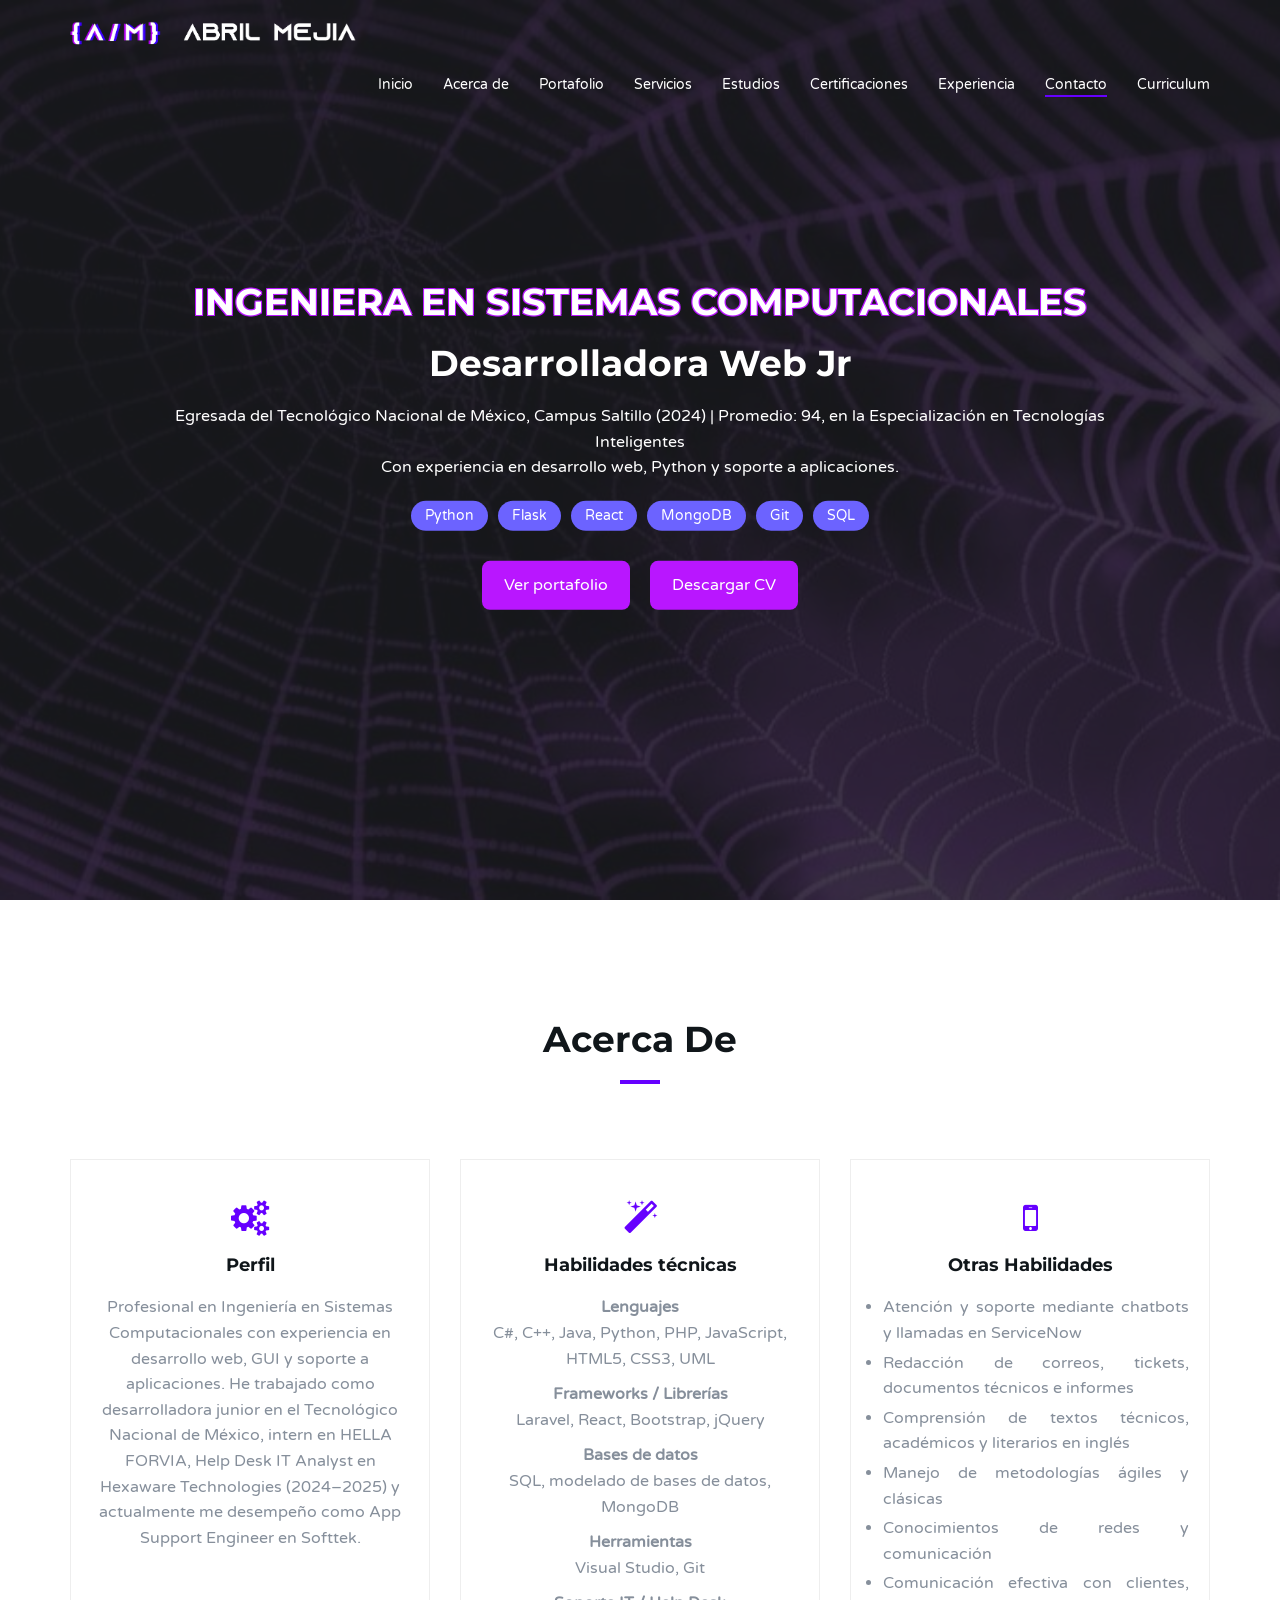
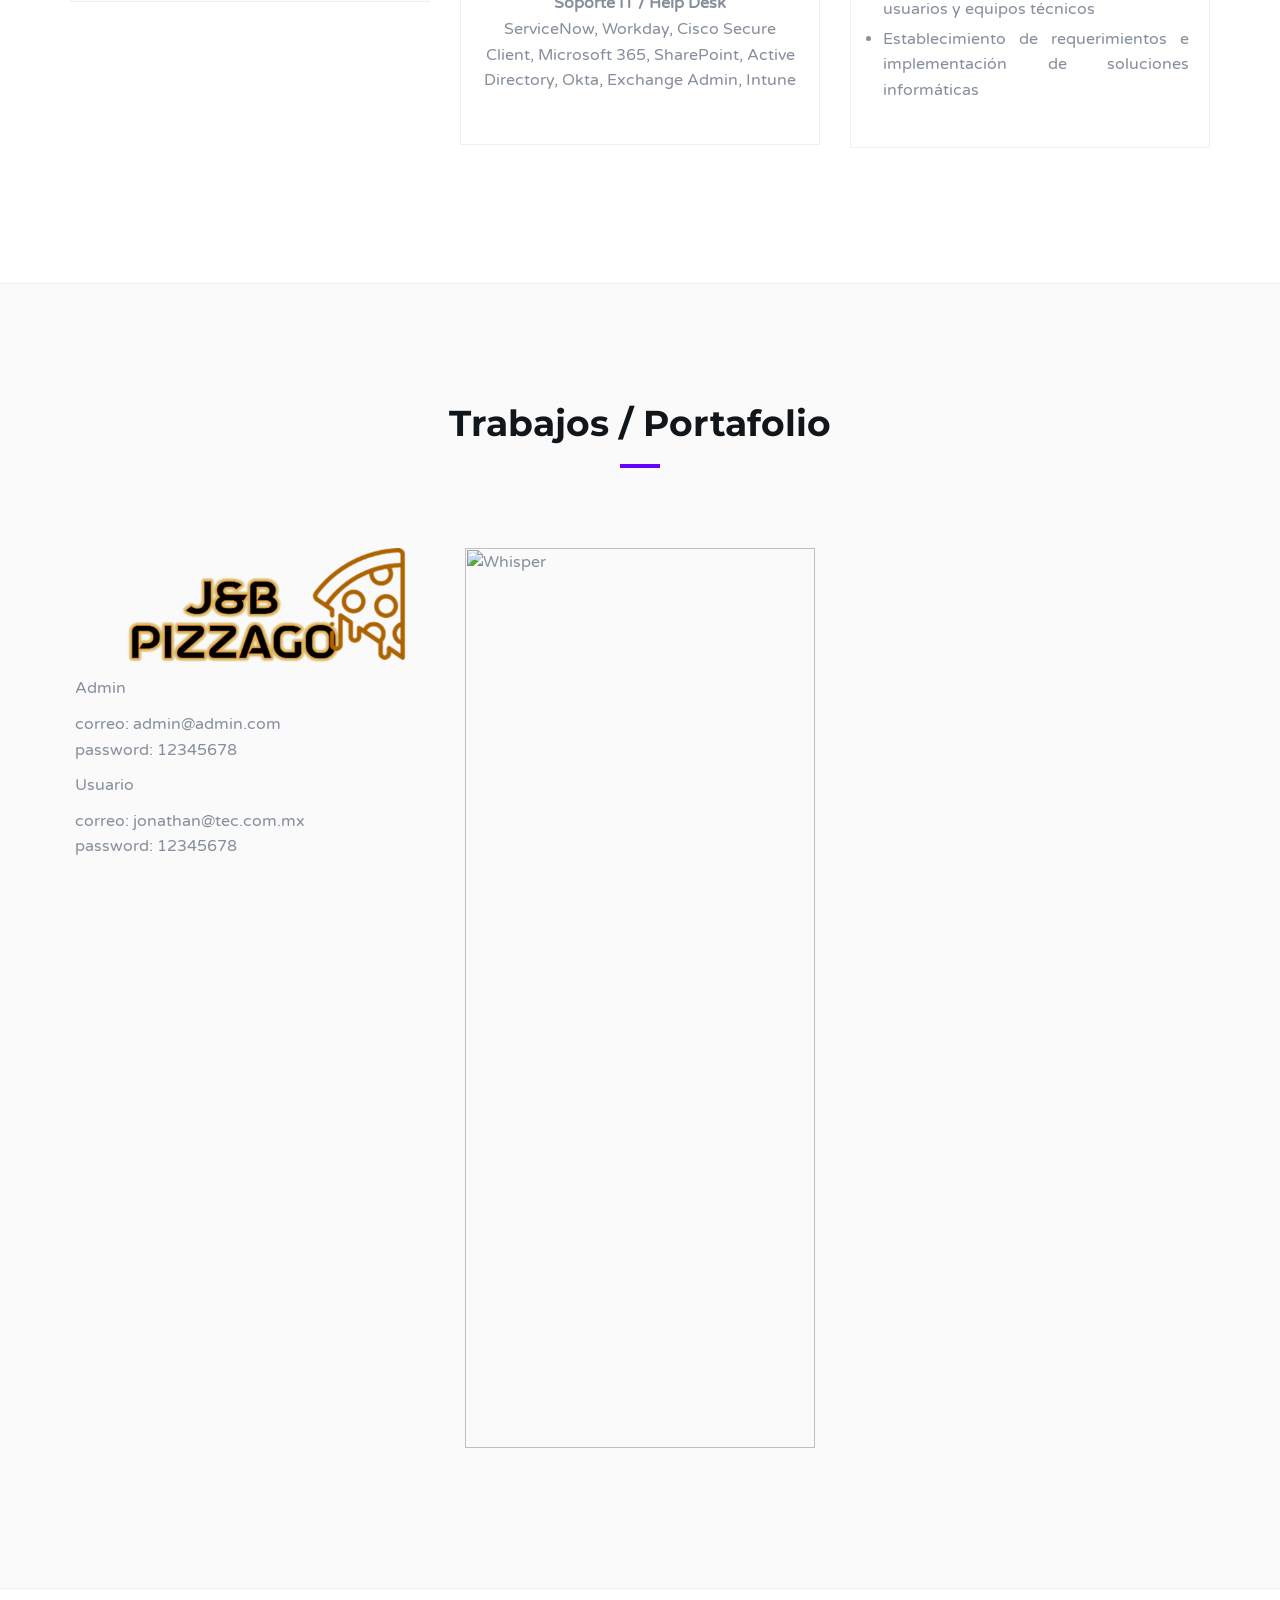
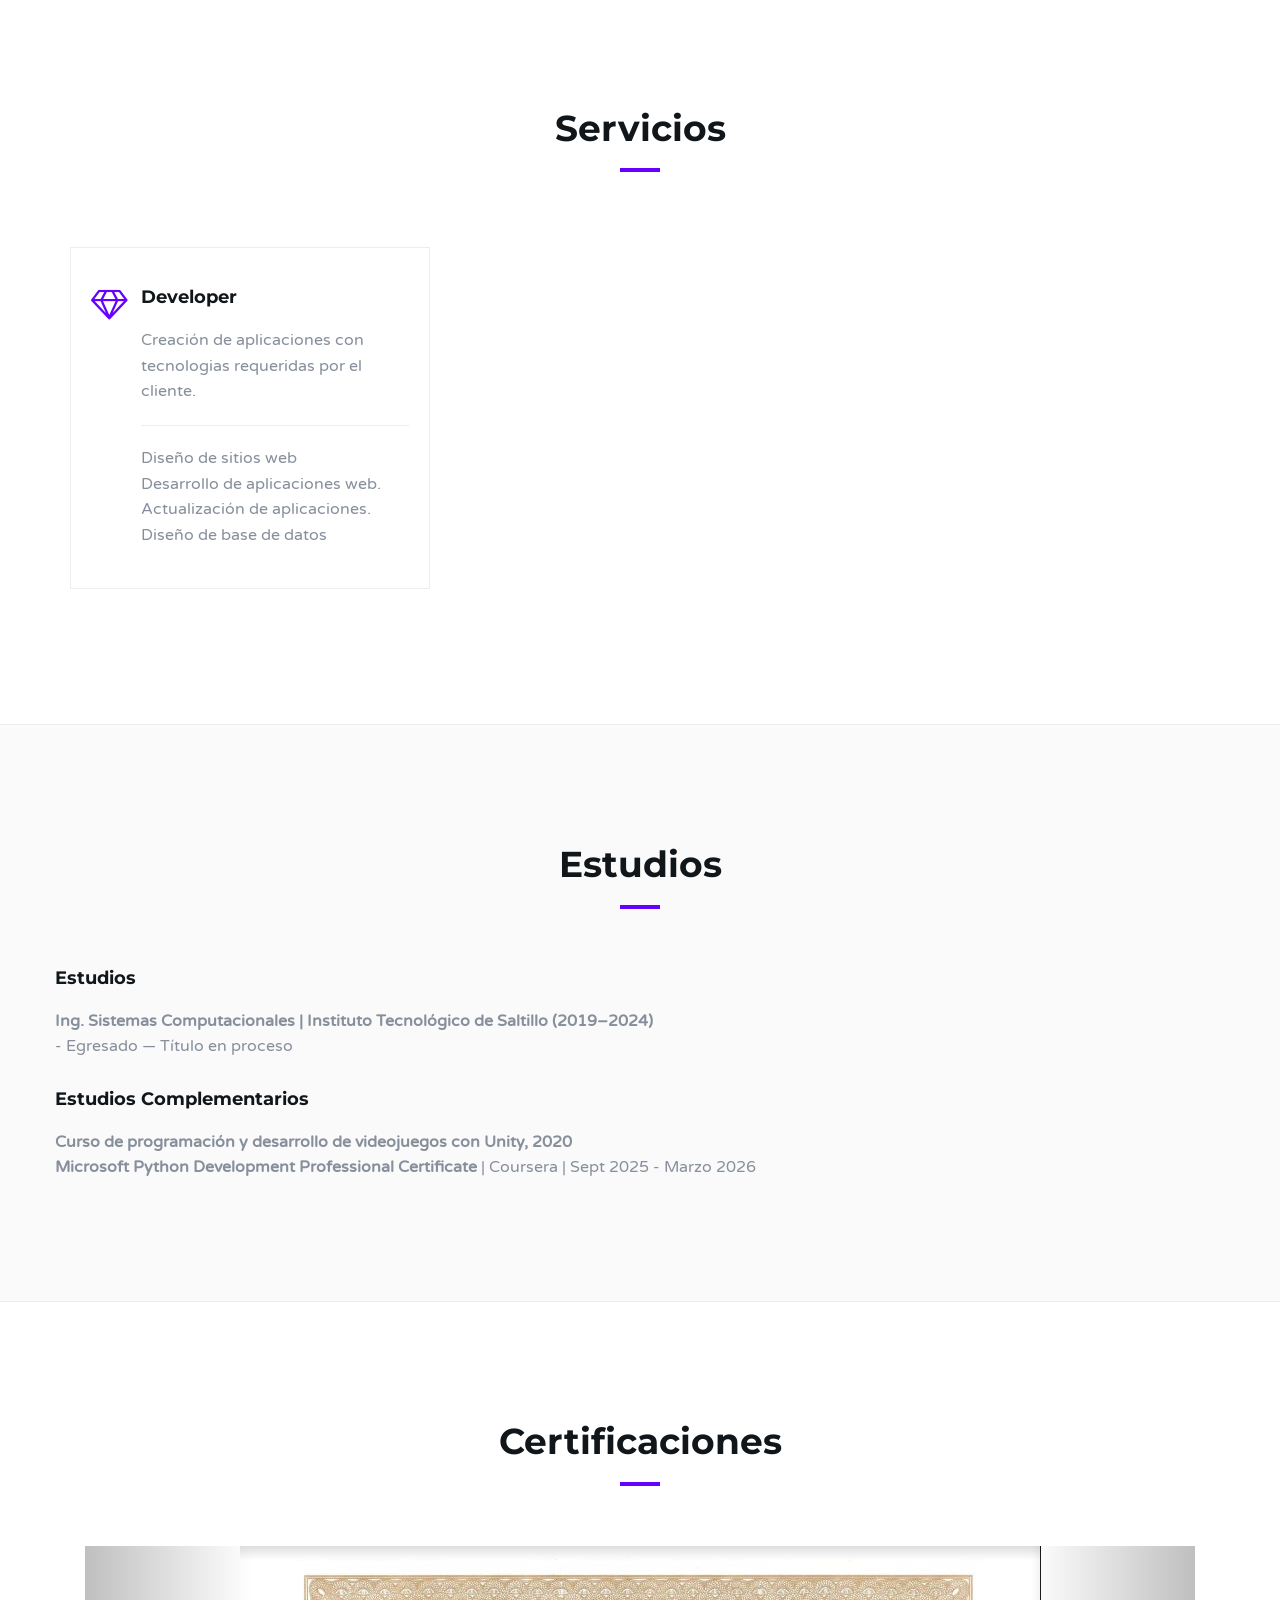
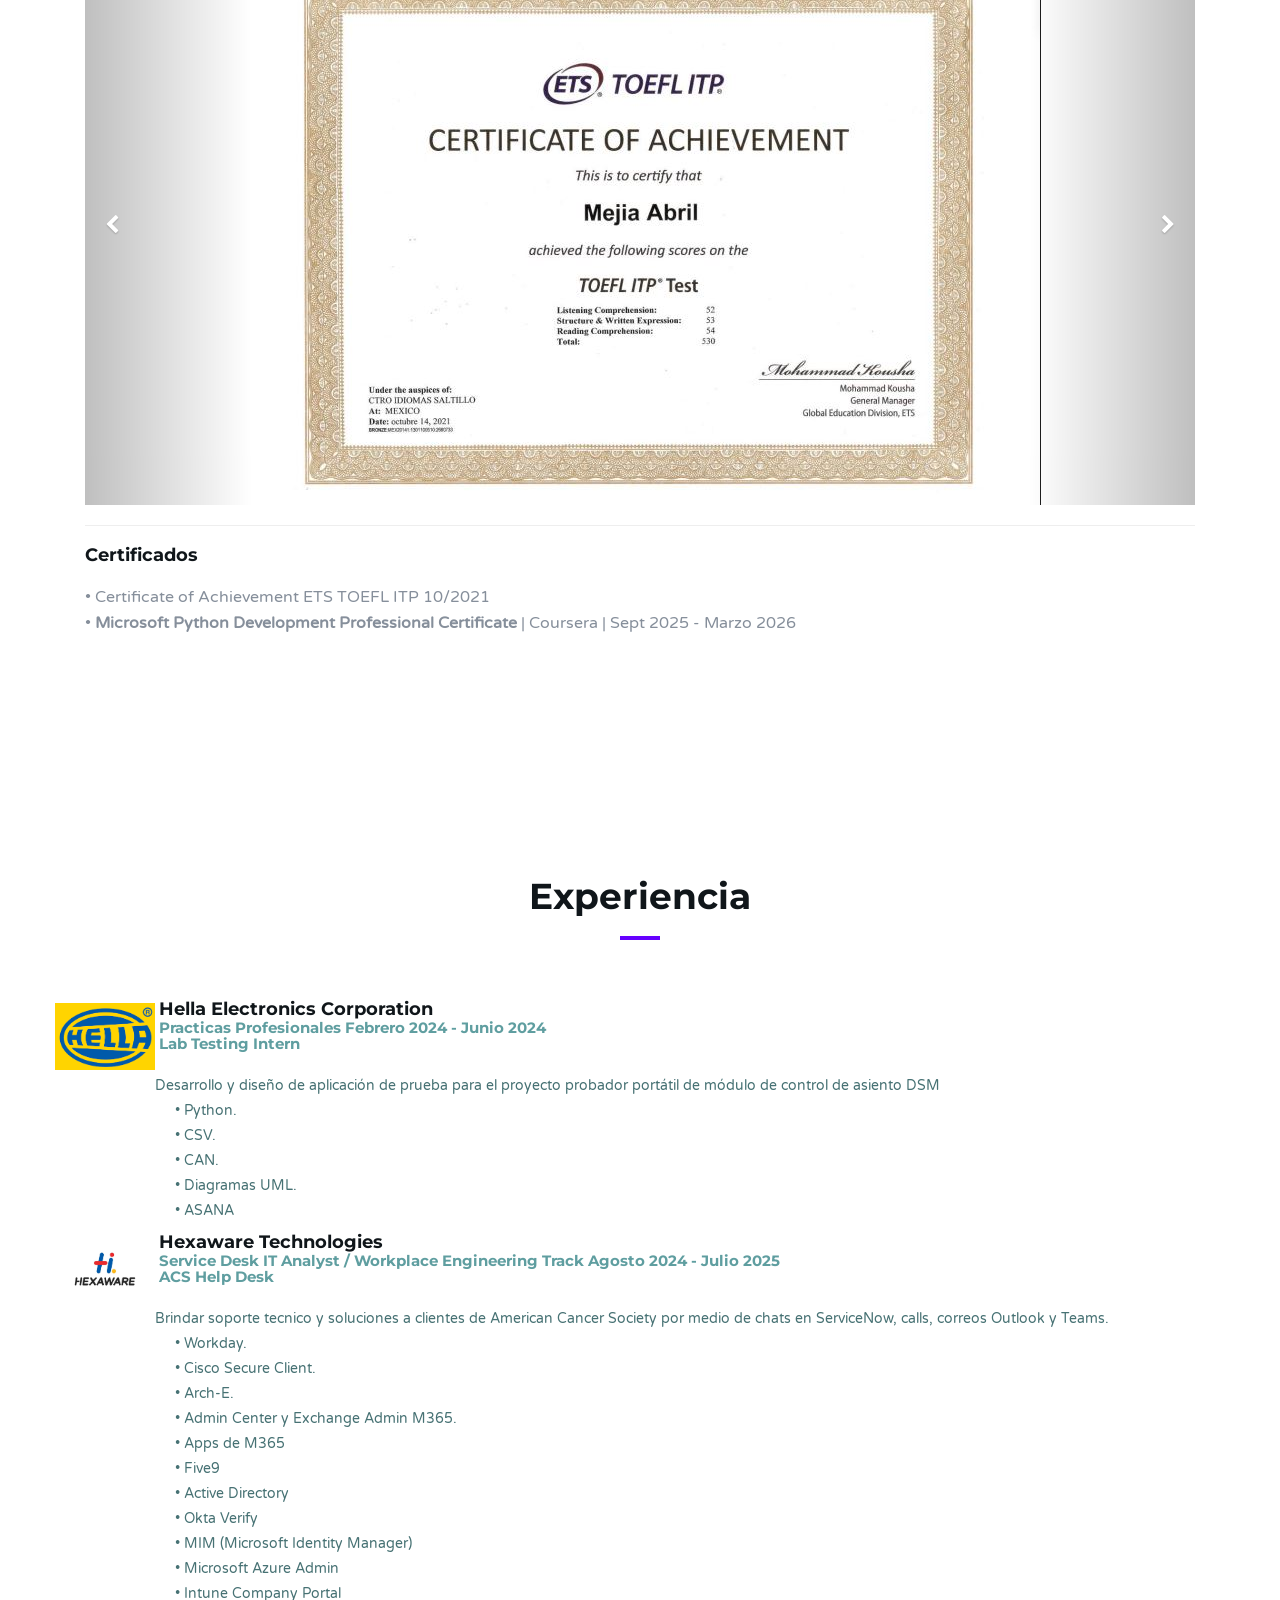
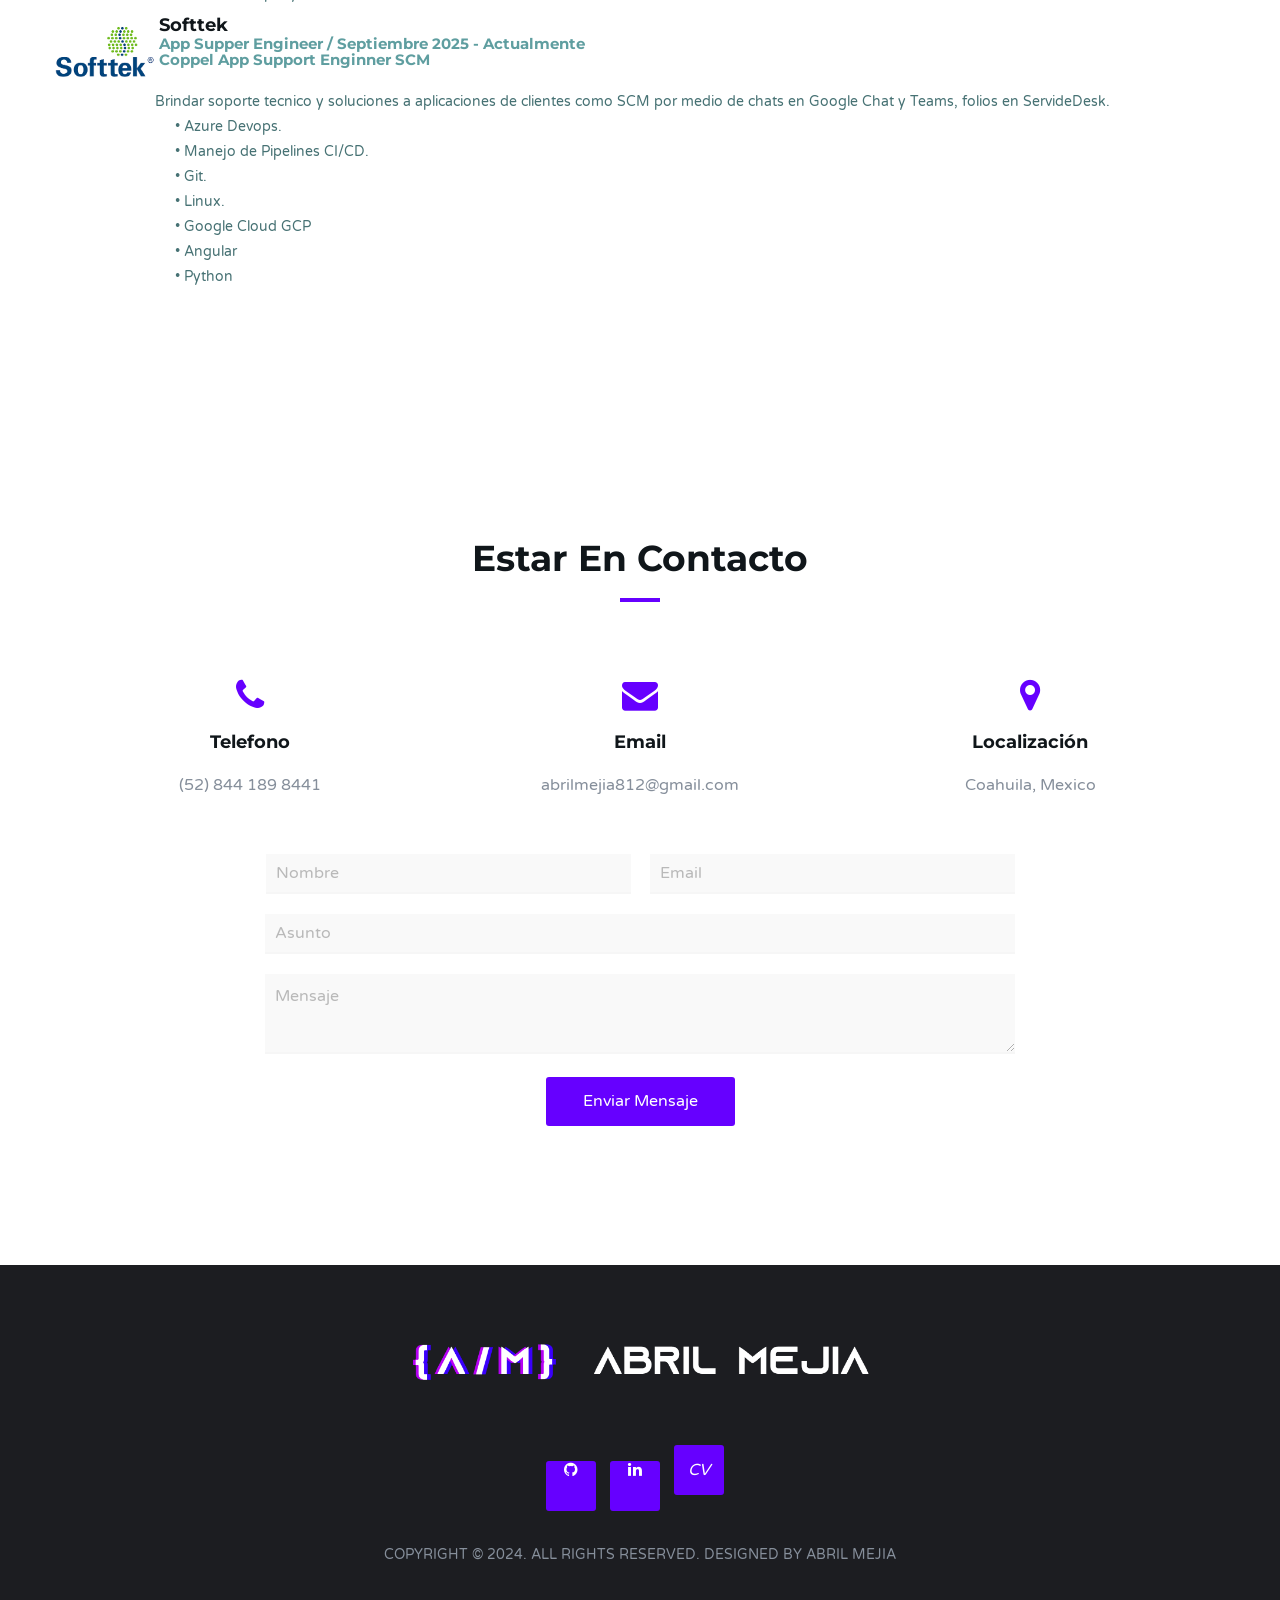
==== index.html @ aadd5191 "se cambia el form de enviar correo" ====
<!-- Added by HTTrack --><meta http-equiv="content-type" content="text/html;charset=utf-8" /><!-- /Added by HTTrack -->
<head>
    <meta charset="utf-8">
    <meta http-equiv="X-UA-Compatible" content="IE=edge">
    <meta name="keywords" content="Desarrolladora JR Abril Mejia Rnagel">
    <meta name="viewport" content="width=device-width, initial-scale=1">
    <meta name="description" content="Desarrolladora jr, Coahuila, Mexico, Developer ORACLE, SQL, HTML5 , Javascript, Jquery, Java, Etity Framework, Santiago, Chile">
    <meta name="referrer" content="no-referrer-when-downgrade" />

     <!-- FavIcon -->
    <link rel="shortcut icon" type="image/jpg" href="img/logo.jpg" />

    <title>Portafolio Abril Mejia | Ingeniera en Sistemas Computacionales</title>

    <!-- Google font -->
    <link href="https://fonts.googleapis.com/css?family=Montserrat:400,700%7CVarela+Round" rel="stylesheet">

    <!-- Bootstrap -->
    <link type="text/css" rel="stylesheet" href="assets/css/bootstrap.min.css" />

    <!-- Owl Carousel -->
    <link type="text/css" rel="stylesheet" href="assets/css/owl.carousel.css" />
    <link type="text/css" rel="stylesheet" href="assets/css/owl.theme.default.css" />

    <!-- Magnific Popup -->
    <link type="text/css" rel="stylesheet" href="assets/css/magnific-popup.css" />

    <!-- Font Awesome Icon -->
    <link type="text/css" rel="stylesheet" href="assets/css/font-awesome.min.css">

    <!-- Custom stlylesheet -->
    <link type="text/css" rel="stylesheet" href="assets/css/estilo.css" />

</head>

<body>
    <!-- Header -->
    <header id="home">
        <!-- Background Image -->
        <div class="bg-img" style="background-image: url('img/goth-spiderweb.jpg');">
            <div class="overlay"></div>
        </div>
        <!-- /Background Image -->
        <!-- Nav -->
        <nav id="nav" class="navbar nav-transparent">
            <div class="container">

                <div class="navbar-header">
                    <!-- Logo -->
                    <div class="navbar-brand">
                        <a href="https://abrilsoldier19.github.io/portafolio.github.io//">
                            <img class="logo" src="img/Picture4.png" alt="Abril Mejia">
                            <img class="logo-alt" src="img/Picture5.png" alt="logo Abril Mejia">
                        </a>
                    </div>
                    <!-- /Logo -->
                    <!-- Collapse nav button -->
                    <div class="nav-collapse">
                        <span></span>
                    </div>
                    <!-- /Collapse nav button -->
                </div>

                <!--  Main navigation  -->
                <ul class="main-nav nav navbar-nav navbar-right">
                    <li><a href="#home">Inicio</a></li>
                    <li><a href="#about">Acerca de</a></li>
                    <li><a href="#portfolio">Portafolio</a></li>
                    <li><a href="#service">Servicios</a></li>
                    <li><a href="#education">Estudios</a></li>
                    <li><a href="#certificates">Certificaciones</a></li>
                    <li><a href="#experience">Experiencia</a></li>
                    <li><a href="#contact">Contacto</a></li>
                    <li><a href="cv/Abril_MejiaRangel_CV_sistemas.pdf" target="_blank">Curriculum</a></li>
                </ul>
                <!-- /Main navigation -->
            </div>
        </nav>
        <!-- /Nav -->
        <!-- home wrapper -->
        <div class="home-wrapper">
            <div class="container">
                <div class="row">

                    <!-- home content -->
                    <div class="col-md-10 col-md-offset-1">
                       
                        <div class="home-content">
                            <h1 class="white-text">Ingeniera en Sistemas Computacionales</h1>
                            <h2 class="white-text">Desarrolladora Web Jr</h2>
                            <p class="white-text">Egresada del Tecnológico Nacional de México, Campus Saltillo (2024) | Promedio: 94, en la Especialización en Tecnologías Inteligentes<br>
                                Con experiencia en desarrollo web, Python y soporte a aplicaciones. 
                                <div class="skills text-center">
                                    <span class="badge badge-primary">Python</span>
                                    <span class="badge badge-primary">Flask</span>
                                    <span class="badge badge-primary">React</span>
                                    <span class="badge badge-primary">MongoDB</span>
                                    <span class="badge badge-primary">Git</span>
                                    <span class="badge badge-primary">SQL</span>
                                </div>
                                    <div class="home-header">
    <a href="#portfolio" class="portafolio-btn">Ver portafolio</a>
    <a href="cv/Abril_MejiaRangel_CV_sistemas.pdf" target="_blank" class="cv-btn">Descargar CV</a>
</div>
                            </p>
                        </div>
                    </div>
                    <!-- /home content -->
                </div>
            </div>
        </div>
        <!-- /home wrapper -->
    </header>
    <!-- /Header -->
    <!-- About -->
    <div id="about" class="section md-padding">

        <!-- Container -->
        <div class="container">

            <!-- Row -->
            <div class="row">

                <!-- Section header -->
                <div class="section-header text-center">
                    <h2 class="title">Acerca de</h2>
                </div>
                <!-- /Section header -->
                <!-- about -->
                <div class="col-md-4">
                    <div class="about">
                        <i class="fa fa-cogs"></i>
                        <h3>Perfil</h3>
                        <p>Profesional en Ingeniería en Sistemas Computacionales con experiencia en desarrollo web, 
                            GUI y soporte a aplicaciones. He trabajado como desarrolladora junior en el Tecnológico 
                            Nacional de México, intern en HELLA FORVIA, Help Desk IT Analyst en Hexaware Technologies 
                            (2024–2025) y actualmente me desempeño como App Support Engineer en Softtek.
                        </p>
                        
                    </div>
                </div>
                <!-- /about -->
                <!-- about -->
                <div class="col-md-4">
                    <div class="about">
                        <i class="fa fa-magic"></i>
                        <h3>Habilidades técnicas</h3>
                        <p><strong>Lenguajes</strong><br>
                            C#, C++, Java, Python, PHP, JavaScript, HTML5, CSS3, UML</p>
                        <p><strong>Frameworks / Librerías</strong><br>
                            Laravel, React, Bootstrap, jQuery</p>
                        <p><strong>Bases de datos</strong><br>
                            SQL, modelado de bases de datos, MongoDB</p>
                        <p><strong>Herramientas</strong><br>
                            Visual Studio, Git</p>
                        <p><strong>Soporte IT / Help Desk</strong><br>
                            ServiceNow, Workday, Cisco Secure Client, Microsoft 365, SharePoint,
                            Active Directory, Okta, Exchange Admin, Intune</p>
                    </div>
                </div>
                <!-- /about -->
                <!-- /about -->
                <!-- about -->
                <div class="col-md-4">
                    <div class="about">
                        <i class="fa fa-mobile"></i>
                        <h3>Otras Habilidades</h3>
                        <ul>
                            <li>Atención y soporte mediante chatbots y llamadas en ServiceNow</li>
                            <li>Redacción de correos, tickets, documentos técnicos e informes</li>
                            <li>Comprensión de textos técnicos, académicos y literarios en inglés</li>
                            <li>Manejo de metodologías ágiles y clásicas</li>
                             <li>Conocimientos de redes y comunicación</li>
                             <li>Comunicación efectiva con clientes, usuarios y equipos técnicos</li>
                            <li>Establecimiento de requerimientos e implementación de soluciones informáticas</li>
                        </ul>
                    </div>
                </div>
                <!-- /about -->
            </div>
            <!-- /Row -->
        </div>
        <!-- /Container -->
    </div>
    <!-- /About -->
    <!-- Portfolio -->
    <div id="portfolio" class="section md-padding bg-grey">

        <!-- Container -->
        <div class="container">

            <!-- Row -->
            <div class="row">

                <!-- Section header -->
                <div class="section-header text-center">
                    <h2 class="title">Trabajos / Portafolio</h2>
                </div>
                <!-- /Section header -->
                <!-- Work -->
                <div class="col-md-4 col-xs-6 work">
                    <img class="img-responsive" src="img/pizza_logo.png" alt="App Productividad">
                    <div class="overlay"></div>
                    <div class="work-content">
                        <span>J&b PIZZAS</span>
                        <h3>Pagina web sobre ventas de pizzas y postres desarrollado en Bootstrap, HTML, CSS, PHP, LARAVEL, SQL Y PHPMYADMIN</h3>
                        <div class="work-link">
                            <a href="https://github.com/abrilsoldier19/j-bpizzas.com/tree/master" target="_blank"><i class="fa fa-github"></i></a>
                            <a href="https://orange-vulture-531193.hostingersite.com/" target="_blank"><i class="fa fa-external-link"></i></a>
                            <a class="lightbox" href="img/pizza_logo.png"><i class="fa fa-search"></i></a>
                        </div>
                    </div>
                     <div>
                        <p>Admin</p>
                         <p>correo: admin@admin.com <br> password: 12345678</p>
                    </div>
                     <div>
                          <p>Usuario</p>
                        <p>correo: jonathan@tec.com.mx <br> password: 12345678</p>
                        
                    </div>
                </div>
                
                
                <!-- /Work -->
              
                <!-- Work -->
                <div class="col-md-4 col-xs-6 work">
                    <img class="img-responsive" src="https://www.shutterstock.com/shutterstock/videos/1054859426/thumb/7.jpg?ip=x480" alt="Whisper">
                    <div class="overlay"></div>
                    <div class="work-content">
                        <span>Simulacion de mecanismos en robotica</span>
                        <h3>Simulacion de mecanismos en robotica desarrollado con Python - Html - Bootstrap - Css - JS</h3>
                        <div class="work-link">
                            <a href="https://github.com/abrilsoldier19/abrilsoldier19.github.io" target="_blank"><i class="fa fa-github"></i></a>
                            <a href="https://abrilsoldier19.github.io/" target="_blank"><i class="fa fa-external-link"></i></a>
                            <a class="lightbox" href="https://www.shutterstock.com/shutterstock/videos/1054859426/thumb/7.jpg?ip=x480"><i class="fa fa-search"></i></a>
                        </div>
                    </div>
                </div>
                <!-- /Work -->
            </div>
            <!-- /Row -->
        </div>
        <!-- /Container -->
    </div>
    <!-- /Portfolio -->
    <!-- Service -->
    <div id="service" class="section md-padding">

        <!-- Container -->
        <div class="container">

            <!-- Row -->
            <div class="row">

                <!-- Section header -->
                <div class="section-header text-center">
                    <h2 class="title">Servicios</h2>
                </div>
                <!-- /Section header -->
                <!-- service -->
                <div class="col-md-4 col-sm-6">
                    <div class="service">
                        <i class="fa fa-diamond"></i>
                        <h3>Developer</h3>
                        <p>Creación de aplicaciones con tecnologias requeridas por el cliente.</p>
                        <hr/>
                        <ul>
                            <li>Diseño de sitios web</li>
                            <li>Desarrollo de aplicaciones web.</li>
                            <li>Actualización de aplicaciones.</li>
                            <li>Diseño de base de datos</li>
                        </ul>
                    </div>
                </div>
                <!-- /service -->
            </div>
            <!-- /Row -->
        </div>
        <!-- /Container -->
    </div>
    <!-- /Service -->
    <!-- Education -->
    <div id="education" class="section md-padding bg-grey">
        <!-- Container -->
        <!-- /Container -->
    </div>
    <!-- education -->
    <!-- certified -->
    <div id="certificates" class="section md-padding">
    </div>
    <!-- certified -->
    <!-- experience -->
    <div id="experience" class="section md-padding">
        <!-- Container -->
        <!-- /Container -->
    </div>
    <!-- experience -->
    <!-- Contact -->
    <div id="contact" class="section md-padding">

        <!-- Container -->
        <div class="container">

            <!-- Row -->
            <div class="row">

                <!-- Section-header -->
                <div class="section-header text-center">
                    <h2 class="title">Estar en contacto</h2>
                </div>
                <!-- /Section-header -->
                <!-- contact -->
                <div class="col-sm-4">
                    <div class="contact">
                        <i class="fa fa-phone"></i>
                        <h3>Telefono</h3>
                        <p>(52) 844 189 8441 </p>
                    </div>
                </div>
                <!-- /contact -->
                <!-- contact -->
                <div class="col-sm-4">
                    <div class="contact">
                        <i class="fa fa-envelope"></i>
                        <h3>Email</h3>
                        <p>abrilmejia812@gmail.com</p>
                    </div>
                </div>
                <!-- /contact -->
                <!-- contact -->
                <div class="col-sm-4">
                    <div class="contact">
                        <i class="fa fa-map-marker"></i>
                        <h3>Localización</h3>
                        <p>Coahuila, Mexico</p>
                    </div>
                </div>
                <!-- /contact -->
                <!-- contact form -->
                <div class="col-md-8 col-md-offset-2">
                    <form class="contact-form" action="https://formspree.io/f/tu_codigo" method="POST">
                        <input type="text" class="input" required placeholder="Nombre" id="TxtMailName">
                        <input type="email" class="input" required placeholder="Email" id="TxtMailEmail">
                        <input type="text" class="input" required placeholder="Asunto" id="TxtMailSubject">
                        <textarea class="input" placeholder="Mensaje" id="TxtMailMessage" required></textarea>
                        <button type="submit" class="main-btn">Enviar Mensaje</button>
                    </form>
                </div>
                <!-- /contact form -->
            </div>
            <!-- /Row -->
        </div>
        <!-- /Container -->
    </div>
    <!-- /Contact -->
    <!-- Footer -->
    <footer id="footer" class="sm-padding bg-dark">

        <!-- Container -->
        <div class="container">

            <!-- Row -->
            <div class="row">

                <div class="col-md-12">

                    <!-- footer logo -->
                    <div class="footer-logo">
                        <a href="https://abrilsoldier19.github.io/portafolio.github.io/"><img src="img/Picture5.png" alt="logo"></a>
                    </div>
                    <!-- /footer logo -->
                    <!-- footer follow -->
                    <ul class="footer-follow">
                        <li><a href="https://github.com/abrilsoldier19" target="_blank"><i class="fa fa-github"></i></a></li>
                        <li><a href="https://www.linkedin.com/in/april-mejia-7a3179178/" target="_blank"><i class="fa fa-linkedin"></i></a></li>
                        <li><a href="cv/AbrilMejia-Sistemas-CV.pdf" target="_blank"><i class="">CV</i></a></li>

                    </ul>
                    <!-- /footer follow -->
                    <!-- footer copyright -->
                    <div class="footer-copyright">
                        <p>Copyright © 2024. All Rights Reserved. Designed by Abril Mejia</p>
                    </div>
                    <!-- /footer copyright -->
                </div>

            </div>
            <!-- /Row -->
        </div>
        <!-- /Container -->
    </footer>
    <!-- /Footer -->
    <!-- Back to top -->
    <div id="back-to-top"></div>
    <!-- /Back to top -->
    <!-- Preloader -->
    <div id="preloader">
        <div class="preloader">
            <span></span>
            <span></span>
            <span></span>
            <span></span>
        </div>
    </div>
    <!-- Preloader -->
    <!-- Modal -->
    <div class="modal fade" id="myModal" role="dialog">
        <div class="modal-dialog">

        <!-- Modal content-->
        <div class="modal-content">
            <div class="modal-header">
            <button type="button" class="close" data-dismiss="modal">&times;</button>
            <h4 class="modal-title">Atención</h4>
            </div>
            <div class="modal-body">
            <p id="PmodalAttention"></p>
            </div>
            <div class="modal-footer">
            <button type="button" class="btn btn-default" data-dismiss="modal">Aceptar</button>
            </div>
        </div>

        </div>
    </div>
    <!-- Modal -->

    <!-- /Preloader -->
    <!-- jQuery Plugins -->
    <script type="text/javascript" src="assets/js/jquery.min.js"></script>
    <script type="text/javascript" src="assets/js/bootstrap.min.js"></script>
    <script type="text/javascript" src="assets/js/owl.carousel.min.js"></script>
    <script type="text/javascript" src="assets/js/jquery.magnific-popup.js"></script>
    <script type="text/javascript" src="assets/js/main.js"></script>
    <script type="text/javascript" src="assets/function/smtp.js"></script>
    <script type="text/javascript" src="assets/function/SendMail.js"></script>
    <script src="assets/js/loadViews.js"></script>
</body>
---- assets/css/estilo.css ----
/*
Theme Name:
Author: yaminncco

Colors:
	Body 		  : #868F9B
	Headers 	: #10161A
	Primary 	: #6600FF
	Dark      : #FCFCFF
	Grey 		  : #F4F4F4 #FAFAFA #EEE

Fonts: Montserrat Varela Round

Table OF Contents
------------------------------------
1 > General
2 > Logo
3 > Navigation
4 > Header
5 > About
6 > Portfolio
7 > Services
8 >  Why choose us
9 >  Numbers
10 > Pricing
11 > Testimonial
12 > Team
13 > Blog
14 > Blog post
15 > Blog sidebar
16 > Contact
17 > Footer
18 > Responsive
19 > Owl theme
20 > Back to top
21 > Preloader

------------------------------------*/

/*------------------------------------*\
	General
\*------------------------------------*/


/* -- typography -- */

body {
    font-family: 'Varela Round', sans-serif;
    font-size: 16px;
    line-height: 1.6;
    overflow-x: hidden;
    color: #868F9B;
}

h1, h2, h3, h4, h5, h6 {
    font-family: 'Montserrat', sans-serif;
    font-weight: 700;
    margin-top: 0px;
    margin-bottom: 20px;
    color: #10161A;
}

h1 {
    font-size:37px;
    line-height:1.2;
    color:white;
    text-shadow:
        1px 1px 0 #b916ff,
        -1px -1px 0 #b916ff,
        1px -1px 0 #b916ff,
        -1px 1px 0 #b916ff;
}

h2 {
    font-size: 36px;
}

h3 {
    font-size: 18px;
}

h4 {
    font-size: 18px;
}

h5 {
    font-size: 16px;
}

a {
    color: #6600FF;
    text-decoration: none;
    -webkit-transition: 0.2s opacity;
    transition: 0.2s opacity;
}

a:hover, a:focus {
    text-decoration: none;
    outline: none;
    opacity: 0.8;
    color: #6600FF;
}

.main-color {
    color: #6600FF;
}

.white-text {
    color: #FFF;
}

::-moz-selection {
    background-color: #6600FF;
    color: #FFF;
}

::selection {
    background-color: #6600FF;
    color: #FFF;
}

ul, ol {
    margin: 0;
    padding: 0;
    list-style: none
}

/* -- section  -- */

.section {
    position: relative;
}

.md-padding {
    padding-top: 120px;
    padding-bottom: 120px;
}

.sm-padding {
    padding-top: 60px;
    padding-bottom: 60px;
}


/* --  background section  -- */

.bg-grey {
    background-color: #FAFAFA;
    border-top: 1px solid #EEE;
    border-bottom: 1px solid #EEE;
}

.bg-dark {
    background-color: #1C1D21;
}


/* --  background image section  -- */

.bg-img {
    position: absolute;
    left: 0;
    top: 0;
    right: 0;
    bottom: 0;
    z-index: -1;
    background-position: center;
    background-size: cover;
    background-attachment: fixed;
}

.bg-img .overlay {
    position: absolute;
    left: 0;
    top: 0;
    right: 0;
    bottom: 0;
    opacity: .8;
    background: #1C1D21;
}


/* --  section header  -- */

.section-header {
    position: relative;
    margin-bottom: 60px;
}

.section-header .title {
    text-transform: capitalize;
}

.title:after {
    content:"";
  	display:block;
  	height:4px;
  	width:40px;
  	background-color: #6600FF;
    margin-top: 20px;
}

.text-center .title:after {
    margin: 20px auto 0px;
}

/* --  Input  -- */

input[type="text"], input[type="email"], input[type="password"], input[type="number"], input[type="date"], input[type="url"], input[type="tel"], textarea {
    height: 40px;
    width: 100%;
    border: none;
	  background: #F4F4F4;
    border-bottom: 2px solid #EEE;
    color: #354052;
    padding: 0px 10px;
    opacity: 0.5;
    -webkit-transition: 0.2s border-color, 0.2s opacity;
    transition: 0.2s border-color, 0.2s opacity;
}

textarea {
    padding: 10px 10px;
    min-height: 80px;
    resize: vertical;
}

input[type="text"]:focus, input[type="email"]:focus, input[type="password"]:focus, input[type="number"]:focus, input[type="date"]:focus, input[type="url"]:focus, input[type="tel"]:focus, textarea:focus {
    border-color: #6600FF;
    opacity: 1;
}

/* --  Buttons  -- */

.main-btn, .white-btn, .outline-btn {
    display: inline-block;
    padding: 10px 35px;
    margin: 3px;
    border: 2px solid transparent;
    border-radius: 3px;
    -webkit-transition: 0.2s opacity;
    transition: 0.2s opacity;
}

.main-btn {
    background: #6600FF;
    color: #FFF;
}

.white-btn {
    background: #FFF;
    color: #10161A !important;
}

.outline-btn {
    background: transparent;
    color: #6600FF !important;
    border-color: #6600FF;
}

.main-btn:hover, .white-btn:hover, .outline-btn:hover {
    opacity: 0.8;
}


/*------------------------------------*\
	Logo
\*------------------------------------*/

.navbar-brand {
    padding: 0;
}

.navbar-brand .logo, .navbar-brand .logo-alt {
    max-height: 50px;
    display: block;
}

#nav:not(.nav-transparent):not(.fixed-nav) .navbar-brand .logo-alt {
	display: none;
}

#nav.nav-transparent:not(.fixed-nav) .navbar-brand .logo {
	display: none;
}

#nav.fixed-nav .navbar-brand .logo-alt {
    display: none;
}

@media only screen and (max-width: 767px) {
    #nav.nav-transparent .navbar-brand .logo-alt {
        display: none !important;
    }
    #nav.nav-transparent .navbar-brand .logo {
        display: block !important;
    }
}


/*------------------------------------*\
	Navigation
\*------------------------------------*/

#nav {
    padding: 10px 0px;
    background: #FFF;
    -webkit-transition: 0.2s padding;
    transition: 0.2s padding;
    z-index: 999;
}

#nav.navbar {
    border: none;
    border-radius: 0;
    margin-bottom: 0px;
}

#nav.fixed-nav {
    position: fixed;
    left: 0;
    right: 0;
    padding: 0px 0px;
    background-color: #FFF !important;
    border-bottom: 1px solid #EEE;
}

#nav.nav-transparent {
    background: transparent;
}


/* -- default nav -- */

@media only screen and (min-width: 768px) {
    .main-nav li {
        padding: 0px 15px;
    }
    .main-nav li a {
        font-size: 14px;
        -webkit-transition: 0.2s color;
        transition: 0.2s color;
    }
    .main-nav>li>a {
        color: #10161A;
        padding: 15px 0px;
    }
    #nav.nav-transparent:not(.fixed-nav) .main-nav>li>a {
        color: #fff;
    }
    .main-nav>li>a:hover, .main-nav>li>a:focus, .main-nav>li.active>a {
        background: transparent;
        color: #6600FF;
    }
    .main-nav>li>a:after {
        content: "";
        display: block;
        background-color: #6600FF;
        height: 2px;
        width: 0%;
        -webkit-transition: 0.2s width;
        transition: 0.2s width;
    }
    .main-nav>li>a:hover:after, .main-nav>li.active>a:after {
        width: 100%;
    }
    /* dropdown */
    .has-dropdown {
        position: relative;
    }
    .has-dropdown>a:before {
        font-family: 'FontAwesome';
        content: "\f054";
        font-size: 6px;
        margin-left: 6px;
        float: right;
        -webkit-transform: rotate(90deg);
        -ms-transform: rotate(90deg);
        transform: rotate(90deg);
        -webkit-transition: 0.2s transform;
        transition: 0.2s transform;
    }
    .dropdown {
        position: absolute;
        right: -50%;
        top: 0;
        background-color: #6600FF;
        width: 200px;
        -webkit-box-shadow: 0px 5px 5px -5px rgba(53, 64, 82, 0.2);
        box-shadow: 0px 5px 5px -5px rgba(53, 64, 82, 0.2);
        -webkit-transform: translateY(15px) translateX(50%);
        -ms-transform: translateY(15px) translateX(50%);
        transform: translateY(15px) translateX(50%);
        opacity: 0;
        visibility: hidden;
        -webkit-transition: 0.2s all;
        transition: 0.2s all;
    }
    .main-nav>.has-dropdown>.dropdown {
        top: 100%;
        right: 50%;
    }
    .main-nav>.has-dropdown>.dropdown .dropdown.dropdown-left {
        right: 150%;
    }
    .dropdown li a {
        display: block;
        color: #FFF;
        border-top: 1px solid rgba(250, 250, 250, 0.1);
        padding: 10px 0px;
    }
    .dropdown li:nth-child(1) a {
        border-top: none;
    }
    .has-dropdown:hover>.dropdown {
        opacity: 1;
        visibility: visible;
        -webkit-transform: translateY(0px) translateX(50%);
        -ms-transform: translateY(0px) translateX(50%);
        transform: translateY(0px) translateX(50%);
    }
    .has-dropdown:hover>a:before {
        -webkit-transform: rotate(0deg);
        -ms-transform: rotate(0deg);
        transform: rotate(0deg);
    }
    .nav-collapse {
        display: none;
    }
}


/* -- mobile nav -- */

@media only screen and (max-width: 767px) {
    #nav {
        padding: 0px 0px;
    }
    #nav.nav-transparent {
        background: #FFF;
    }
    .main-nav {
        position: fixed;
        right: 0;
        height: calc(100vh - 80px);
        -webkit-box-shadow: 0px 80px 0px 0px #1C1D21;
        box-shadow: 0px 80px 0px 0px #1C1D21;
        max-width: 250px;
        width: 0%;
        -webkit-transform: translateX(100%);
        -ms-transform: translateX(100%);
        transform: translateX(100%);
        margin: 0;
        overflow-y: auto;
        background: #1C1D21;
        -webkit-transition: 0.2s all;
        transition: 0.2s all;
    }
    #nav.open .main-nav {
        -webkit-transform: translateX(0%);
        -ms-transform: translateX(0%);
        transform: translateX(0%);
        width: 100%;
    }
    .main-nav li {
        border-top: 1px solid rgba(250, 250, 250, 0.1);
    }
    .main-nav li a {
        display: block;
        color: #FFF;
        -webkit-transition: 0.2s all;
        transition: 0.2s all;
    }
    .main-nav>li.active {
        border-left: 6px solid #6600FF;
    }
    .main-nav li a:hover, .main-nav li a:focus {
        background-color: #6600FF;
        color: #FFF;
        opacity: 1;
    }
    .has-dropdown>a:after {
        content: "\f054";
        font-family: 'FontAwesome';
        float: right;
        -webkit-transition: 0.2s -webkit-transform;
        transition: 0.2s -webkit-transform;
        transition: 0.2s transform;
        transition: 0.2s transform, 0.2s -webkit-transform;
    }
    .dropdown {
        opacity: 0;
        visibility: hidden;
        height: 0;
        background: rgba(250, 250, 250, 0.1);
    }
    .dropdown li a {
        padding: 6px 10px;
    }
    .has-dropdown.open-drop>a:after {
        -webkit-transform: rotate(90deg);
        -ms-transform: rotate(90deg);
        transform: rotate(90deg);
    }
    .has-dropdown.open-drop>.dropdown {
        opacity: 1;
        visibility: visible;
        height: auto;
        -webkit-transition: 0.2s all;
        transition: 0.2s all;
    }
}


/* -- nav btn collapse -- */

.nav-collapse {
    position: relative;
    float: right;
    width: 40px;
    height: 40px;
    margin-top: 5px;
    margin-right: 5px;
    cursor: pointer;
    z-index: 99999;
}

.nav-collapse span {
    display: block;
    -webkit-transform: translate(-50%, -50%);
    -ms-transform: translate(-50%, -50%);
    transform: translate(-50%, -50%);
    position: absolute;
    top: 50%;
    left: 50%;
    width: 25px;
}

.nav-collapse span:before, .nav-collapse span:after {
    content: "";
    display: block;
}

.nav-collapse span, .nav-collapse span:before, .nav-collapse span:after {
    height: 4px;
    background: #10161A;
    -webkit-transition: 0.2s all;
    transition: 0.2s all;
}

.nav-collapse span:before {
    -webkit-transform: translate(0%, 10px);
    -ms-transform: translate(0%, 10px);
    transform: translate(0%, 10px);
}

.nav-collapse span:after {
    -webkit-transform: translate(0%, -14px);
    -ms-transform: translate(0%, -14px);
    transform: translate(0%, -14px);
}

#nav.open .nav-collapse span {
    background: transparent;
}

#nav.open .nav-collapse span:before {
    -webkit-transform: translateY(0px) rotate(-135deg);
    -ms-transform: translateY(0px) rotate(-135deg);
    transform: translateY(0px) rotate(-135deg);
}

#nav.open .nav-collapse span:after {
    -webkit-transform: translateY(-4px) rotate(135deg);
    -ms-transform: translateY(-4px) rotate(135deg);
    transform: translateY(-4px) rotate(135deg);
}


/*------------------------------------*\
	Header
\*------------------------------------*/

header {
    position: relative;
}

#home {
    height: 100vh;
}

#home .home-wrapper {
    position: absolute;
    left: 0px;
    right: 0px;
    top: 50%;
    -webkit-transform: translateY(-50%);
    -ms-transform: translateY(-50%);
    transform: translateY(-50%);
    text-align: center;
}
.image-ppal {
    position: block;
    left: 0;
    top: 0;
    width: 180px !important;
    height: 185px !important;
    border-radius: 50%;
    
    margin-bottom: 1%;
    border: 2px solid #fff;
    -webkit-box-shadow: 2px -22px 113px 15px rgba(255,255,255,1);
    -moz-box-shadow: 2px -22px 113px 15px rgba(255,255,255,1);
    box-shadow: 2px -22px 113px 15px rgba(255,255,255,1);
}

.image-ppal:hover {
    border-radius:50%;
    -webkit-border-radius:50%;
    border: 2px solid #6600FF;
    -webkit-box-shadow: 2px -22px 113px 15px#6600FF;
    -moz-box-shadow: 2px -22px 113px 15px #6600FF;
    box-shadow: 2px -22px 113px 15px #6600FF;
    transform: rotate(360deg);
    -webkit-transform: rotate(360deg);
}

.home-content h1 {
  text-transform: uppercase;
}
.home-content button {
  margin-top: 20px;
}

.header-wrapper h2 {
    display: inline-block;
    margin-bottom: 0px;
}

.header-wrapper .breadcrumb {
    float: right;
    background: transparent;
    margin-bottom: 0px;
}

.header-wrapper .breadcrumb .breadcrumb-item.active {
    color: #868F9B;
}

.breadcrumb>li+li:before {
    color: #868F9B;
}


/*------------------------------------*\
	About
\*------------------------------------*/

.about {
    position: relative;
    text-align: center;
    padding: 40px 20px;
    border: 1px solid #EEE;
    margin: 15px 0px;
}

.about i {
    font-size: 36px;
    color: #6600FF;
    margin-bottom: 20px;
}

  .about ul{
    list-style-type: disc;         /* puntos */
    list-style-position: outside;  /* punto fuera del bloque de texto */
    margin: 0 0 0 1.2rem;          /* sangría para ver bien el punto */
    padding: 0;
  }

  /* Justifica cada ítem y mejora legibilidad */
  .about li{
    text-align: justify; 
    hyphens: auto;                 /* cortes de palabra donde aplique */
    word-break: normal;
    margin-bottom: .4rem;          /* espacio entre puntos */
  }

.about:hover:after {
    content: "";
    background-color: #1f211c !important;
    position: absolute;
    left: 0;
    top: 0;
    bottom: 0;
    width: 0%;
    z-index: -1;
    -webkit-transition: 0.2s width;
    transition: 0.2s width;
}

.about:hover:after {
    width: 100%;
}

.about h3 {
    -webkit-transition: 0.2s color;
    transition: 0.2s color;
}

.about:hover h3 {
    color: #fff;
}


/*------------------------------------*\
	Portfolio
\*------------------------------------*/

.work {
    position: relative;
    padding: 20px;
}

.work>img {
  width: 100%;
}

.work .overlay {
    background: #1C1D21;
    position: absolute;
    top: 0px;
    left: 0px;
    right: 0px;
    bottom: 0px;
    opacity: 0;
    -webkit-transition: 0.2s opacity;
    transition: 0.2s opacity;
    -webkit-transition-delay: 0.2s;
    transition-delay: 0.2s;
}

.work:hover .overlay {
    -webkit-transition-delay: 0s;
    transition-delay: 0s;
    opacity: 0.8;
}

.work .work-content {
    position: absolute;
    left: 25px;
    right: 25px;
    top: 50%;
    text-align: center;
    -webkit-transform: translateY(-50%);
    -ms-transform: translateY(-50%);
    transform: translateY(-50%);
}

.work .work-content h3 {
    -webkit-transform: translateY(100%);
    -ms-transform: translateY(100%);
    transform: translateY(100%);
    opacity: 0;
    color: #FFF;
    margin-bottom: 10px;
    -webkit-transition: 0.2s all;
    transition: 0.2s all;
    -webkit-transition-delay: 0.1s;
    transition-delay: 0.1s;
}

.work:hover .work-content h3 {
    -webkit-transform: translateY(0%);
    -ms-transform: translateY(0%);
    transform: translateY(0%);
    opacity: 1;
    -webkit-transition-delay: 0.1s;
    transition-delay: 0.1s;
}

.work .work-content span {
    display: block;
    text-transform: uppercase;
    -webkit-transform: translateY(100%);
    -ms-transform: translateY(100%);
    transform: translateY(100%);
    opacity: 0;
    color: #6600FF;
    margin-bottom: 5px;
    -webkit-transition: 0.2s all;
    transition: 0.2s all;
    -webkit-transition-delay: 0.2s;
    transition-delay: 0.2s;
}

.work:hover .work-content span {
    -webkit-transform: translateY(0%);
    -ms-transform: translateY(0%);
    transform: translateY(0%);
    opacity: 1;
    -webkit-transition-delay: 0s;
    transition-delay: 0s;
}

.work .work-link {
    text-align: center;
    margin-top: 20px;
    opacity: 0;
    -webkit-transition: 0.2s opacity;
    transition: 0.2s opacity;
}

.work .work-link a {
    display: inline-block;
    width: 50px;
    height: 50px;
    background-color: #6600FF;
    color: #FFF;
    line-height: 50px;
    text-align: center;
}

.work:hover .work-link {
    -webkit-transition-delay: 0.2s;
    transition-delay: 0.2s;
    opacity: 1;
}


/*------------------------------------*\
	Services
\*------------------------------------*/

.service {
    position: relative;
    padding: 40px 20px 40px 70px;
    margin: 15px 0px;
    border: 1px solid #EEE;
}

.service i {
    position: absolute;
    left: 20px;
    text-align: center;
    font-size: 32px;
    color: #6600FF;
    border-radius: 50%;
}

.service:after {
    content: "";
    background-color: #1C1D21;
    position: absolute;
    left: 0;
    top: 0;
    bottom: 0;
    width: 0%;
    z-index: -1;
    -webkit-transition: 0.2s width;
    transition: 0.2s width;
}

.service:hover:after {
    width: 100%;
}

.service h3 {
  -webkit-transition: 0.2s color;
  transition: 0.2s color;
}

.service:hover h3 {
    color: #fff;
}

/*------------------------------------*\
	Why choose us
\*------------------------------------*/

.feature {
    margin: 15px 0px;
}
.feature i {
    float: left;
    padding: 5px;
    border-radius: 50%;
    color: #6600FF;
    border: 1px solid #6600FF;
    margin-right: 5px;
}

/*------------------------------------*\
	Numbers
\*------------------------------------*/

.number {
    text-align: center;
    margin: 15px 0px;
}

.number i {
    color: #6600FF;
    font-size: 36px;
    margin-bottom: 20px;
}

.number h3 {
    font-size: 36px;
    margin-bottom: 10px;
}


/*------------------------------------*\
	Pricing
\*------------------------------------*/

.pricing {
    position: relative;
    text-align: center;
    border: 1px solid #EEE;
    background-color: #FFF;
    z-index: 11;
    margin: 15px 0px;
}

.pricing::after {
    content: "";
    background-color: #1C1D21;
    position: absolute;
    left: 0;
    right: 0;
    top: 0;
    height: 0%;
    z-index: -1;
    -webkit-transition: 0.2s height;
    transition: 0.2s height;
}

.pricing:hover:after {
    height: 100%;
}

.pricing .price-head {
    position: relative;
    margin-bottom: 20px;
}

.pricing .price-title {
    display: block;
    padding: 40px 0px 20px;
    text-transform: uppercase;
    -webkit-transition: 0.2s color;
    transition: 0.2s color;
}

.pricing:hover .price-title {
    color: #6600FF;
}

.pricing .price {
    position: relative;
    width: 140px;
    height: 140px;
    line-height: 140px;
    text-align: center;
    margin: auto;
    border-radius: 50%;
    border: 2px solid #6600FF;
}

.pricing .price h3 {
  font-size: 42px;
  margin: 0px;
  -webkit-transition: 0.2s color;
  transition: 0.2s color;
  -webkit-transform: translateY(-50%);
      -ms-transform: translateY(-50%);
          transform: translateY(-50%);
  top: 50%;
  position: absolute;
  left: 0;
  right: 0;
}

.pricing:hover .price h3 {
    color: #fff;
}

.pricing .duration {
    display: block;
    font-size: 14px;
    text-transform: uppercase;
    color: #10161A;
    -webkit-transition: 0.2s color;
    transition: 0.2s color;
}

.pricing:hover .duration {
    color: #fff;
}

.pricing .price-btn {
    padding-top: 20px;
    padding-bottom: 40px;
}

/*------------------------------------*\
	Testimonial
\*------------------------------------*/

.testimonial {
    margin: 15px 0px;
}

.testimonial-meta {
    position: relative;
    padding-left: 90px;
    height: 70px;
    margin-bottom: 20px;
    padding-top: 10px;
}

.testimonial img {
    position: absolute;
    left: 0;
    top: 0;
    width: 70px !important;
    height: 70px !important;
    border-radius: 50%;
}

.testimonial h3 {
    margin-bottom: 5px;
}

.testimonial span {
    font-size: 14px;
    color: #6600FF;
    text-transform: uppercase;
}


/*------------------------------------*\
	Team
\*------------------------------------*/

.team {
    position: relative;
    background-color: #F4F4F4;
    padding: 40px 20px;
    margin: 15px 0px;
}

.team::after {
    content: "";
    background-color: #1C1D21;
    position: absolute;
    left: 0;
    right: 0;
    top: 0;
    height: 0%;
    z-index: 1;
    -webkit-transition: 0.2s height;
    transition: 0.2s height;
}

.team:hover:after {
    height: 100%;
}

.team-img {
    position: relative;
    margin-bottom: 20px;
    z-index: 11;
}

.team-img>img {
  width: 100%;
}

.team .overlay {
    background: #1C1D21;
    position: absolute;
    bottom: 0;
    left: 0;
    right: 0;
    top: 0;
    opacity: 0;
    -webkit-transition: 0.2s opacity;
    transition: 0.2s opacity;
}

.team:hover .overlay {
    opacity: 0.8;
}

.team .team-content {
    text-align: center;
    position: relative;
    z-index: 11;
}

.team .team-content h3 {
    margin-bottom: 10px;
    -webkit-transition: 0.2s color;
    transition: 0.2s color;
}

.team .team-content span {
    font-size: 14px;
    text-transform: uppercase;
    -webkit-transition: 0.2s color;
    transition: 0.2s color;
}

.team:hover .team-content h3 {
    color: #FFF;
}

.team:hover .team-content span {
    color: #6600FF;
}

.team .team-social {
    position: absolute;
    top: 0;
    right: 0;
    opacity: 0;
    -webkit-transition: 0.2s opacity;
    transition: 0.2s opacity;
}

.team .team-social a {
    display: block;
    line-height: 50px;
    width: 50px;
    text-align: center;
    background-color: #6600FF;
    color: #FFF;
}

.team:hover .team-social {
    opacity: 1;
}


/*------------------------------------*\
	Blog
\*------------------------------------*/

.blog {
    background-color: #FFF;
    margin: 15px 0px;
}

.blog .blog-content {
    padding: 20px 20px 40px;
}

.blog .blog-meta {
    margin-bottom: 20px;
}

.blog .blog-meta li {
    display: inline-block;
    font-size: 14px;
    color: #10161A;
    margin-right: 10px;
}

.blog .blog-meta li i {
    color: #6600FF;
    margin-right: 5px;
}

/*------------------------------------*\
	Blog post
\*------------------------------------*/

#main .blog .blog-content {
  padding: 20px 0px 0px;
}

#main .blog {
  margin-top: 0px;
}

/* -- blog tags -- */

.blog-tags {
    margin: 40px 0px;
}

.blog-tags h5 {
    margin-bottom: 0;
    display: inline-block;
}

.blog-tags a {
    display: inline-block;
    padding: 6px 13px;
    font-size: 14px;
    margin: 2px 0px;
    background: #F4F4F4;
    color: #10161A;
}

.blog-tags a:hover {
  color: #FFF;
  background-color: #6600FF;
}

.blog-tags a i {
    margin-right: 3px;
    color: #6600FF;
}

.blog-tags a:hover i {
  color: #FFF;
}


/* -- blog author -- */

.blog-author {
    margin: 40px 0px;
}

.blog-author .media .media-left {
    padding-right: 20px;
}

.blog-author .media {
    padding: 20px;
    border: 1px solid #EEE;
}

.blog-author .media .media-heading {
    padding-bottom: 20px;
    margin-bottom: 20px;
    border-bottom: 1px solid #EEE;
}

.blog-author .media .media-heading h3 {
    display: inline-block;
    margin: 0;
    text-transform: uppercase;
}

.blog-author .media .media-heading .author-social {
  float: right;
}

.blog-author .author-social a {
    display: inline-block;
    width: 24px;
    height: 24px;
    text-align: center;
    line-height: 24px;
    border-radius: 3px;
    margin-left: 5px;
    color: #FFF;
    background-color: #6600FF;
}

/* -- blog comments -- */

.blog-comments {
    margin: 40px 0px;
}

.blog-comments .media {
    padding: 20px;
    background-color: #FFF;
    border-top: 1px solid #EEE;
    border-bottom: 0px;
    border-right: 1px solid #EEE;
    border-left: 1px solid #EEE;
    margin-top: 0px;
}

.blog-comments .media:first-child {
    border-bottom: 0px;
}

.blog-comments .media:last-child {
    border-bottom: 1px solid #EEE;
}

.blog-comments .media .media-left {
  padding-right: 20px;
}

.blog-comments .media .media-body .media-heading {
    text-transform: uppercase;
    margin-bottom:10px;
}

.blog-comments .media .media-body .media-heading .time {
    font-size: 12px;
    margin-left: 20px;
    font-weight: 400;
    color: #868F9B;
}

.blog-comments .media .media-body .media-heading .reply {
    float: right;
    margin: 0;
    font-size: 12px;
    text-transform: uppercase;
    font-weight: 400;
}

.blog-comments .media.author {
    background-color: #F4F4F4;
    border-color: #6600FF;
    border-bottom: 1px solid #6600FF;
}
.blog-comments .media.author>.media-body>.media-heading {
    color: #6600FF;
}

.blog-comments .media.author + .media {
    border-top: 0px;
}

/* blog reply form */

.reply-form {
    margin: 40px 0px;
}

.reply-form form .input, .reply-form form .input , .reply-form form textarea {
	margin-bottom:20px;
}

.reply-form form .input, .reply-form form .input {
    width: calc(50% - 10px);
    display: inline-block;
}

.reply-form form .input:nth-child(2) {
    margin-left: 15px;
}


/*------------------------------------*\
	Blog sidebar
\*------------------------------------*/

#aside .widget {
    margin-bottom: 40px;
}

.widget h3 {
  text-transform: uppercase;
}

/* -- search sidebar -- */

#aside .widget-search {
    position: relative;
}

#aside .widget-search .search-input {
    padding-right: 50px;
}

#aside .widget-search .search-btn {
    position: absolute;
    right: 0px;
	  bottom: 0px;
    width: 40px;
    height: 40px;
    border: none;
    line-height: 40px;
    background-color: transparent;
    color: #6600FF;
}

/* -- category sidebar -- */

.widget-category a {
    display: block;
    font-size: 14px;
    color: #354052;
    border-bottom: 1px solid #EEE;
    padding: 5px;
}

.widget-category a:nth-child(1) {
  border-top: 1px solid #EEE;
}

.widget-category a span {
    float: right;
    color: #6600FF;
}

.widget-category a:hover {
    color: #6600FF;
}

/* -- tags sidebar -- */

.widget-tags a {
  display: inline-block;
  padding: 6px 13px;
  font-size: 14px;
  margin: 2px 0px;
  background: #F4F4F4;
  color: #10161A;
}

.widget-tags a:hover {
  color: #FFF;
  background-color: #6600FF;
}

/* -- posts sidebar -- */

.widget-post {
    min-height: 70px;
    margin-bottom: 25px;
}

.widget-post img {
    display: block;
    float: left;
    margin-right: 10px;
    margin-top: 5px;
}

.widget-post a {
    display: block;
    color: #10161A;
}

.widget-post a:hover {
    color: #6600FF;
}

.widget-post .blog-meta {
    display: inline-block;
}

.widget-post .blog-meta li {
    display: inline-block;
    margin-right: 5px;
    color: #6600FF;
    font-size: 12px;
}

.widget-post li i {
    color: #6600FF;
    margin-right: 5px;
}



/*------------------------------------*\
	Contact
\*------------------------------------*/

.contact {
    margin: 15px 0px;
    text-align: center;
}

.contact i {
    font-size: 36px;
    color: #6600FF;
    margin-bottom: 20px;
}

.contact-form {
    text-align: center;
    margin-top: 40px;
}

.contact-form .input {
    margin-bottom: 20px;
}


.contact-form .input:nth-child(1), .contact-form .input:nth-child(2) {
    width: calc(50% - 10px);
}

.contact-form .input:nth-child(2) {
    margin-left: 15px;
}

/*------------------------------------*\
	Footer
\*------------------------------------*/

#footer {
    position: relative;
}

.footer-logo {
    text-align: center;
    margin-bottom: 40px;
}

.footer-logo>a>img {
    max-height: 80px;
}

.footer-follow {
    text-align: center;
    margin-bottom: 20px;
}

.footer-follow li {
    display: inline-block;
    margin-right: 10px;
    margin-bottom: 13px;
}

.footer-follow li a {
  display: inline-block;
  width: 50px;
  height: 50px;
  line-height: 50px;
  text-align: center;
  border-radius: 3px;
  background-color: #6600FF;
  color:#FFF;
}

.footer-copyright p {
    text-align: center;
    font-size: 14px;
    text-transform: uppercase;
    margin-bottom: 0;
}


/*------------------------------------*\
	Responsive
\*------------------------------------*/


@media only screen and (max-width: 991px) {

    .home-wrapper .container .row .col-md-10 img{
        display: none;
    }
}

@media only screen and (max-width: 767px) {
  .section-header h2.title {
  		font-size:31.5px;
	}

  .main-btn , .default-btn , .outline-btn , .white-btn  {
  		padding: 8px 22px;
  		font-size:14px;
	}

  .home-content h1 {
		font-size: 37px;
}

.home-content p {
    max-width: 900px;
    margin: 0 auto 20px;
    line-height: 1.6;
}

  .header-wrapper h2 {
      margin-bottom: 20px;
      text-align: center;
      display: block;
  }

  .header-wrapper .breadcrumb {
      float: none;
      text-align: center;
  }

  .home-wrapper .container .row .col-md-10 img{
    display: none;
}
}

@media only screen and (max-width: 480px) {
  #portfolio [class*='col-xs'] {
		  width:100%;
	}

  #numbers [class*='col-xs'] {
		  width:100%;
	}

  .contact-form .input:nth-child(1), .contact-form .input:nth-child(2) {
      width: 100%;
  }
  .contact-form .input:nth-child(2) {
      margin-left: 0px;
  }

  .reply-form form .input, .reply-form form .input {
      width: 100%;
  }
  .reply-form form .input:nth-child(2) {
      margin-left: 0px;
  }

  .blog-author .media .media-left {
      display: block;
      padding-right: 0;
      margin-bottom: 20px;
  }
  .blog-author .media {
      text-align: center;
  }
  .blog-author .media .media-heading .author-social {
      margin-top: 10px;
      float: none;
  }
  .blog-author .media .media-left img {
      margin: auto;
  }

  .blog-comments .media .media {
      margin:0px -15px;
  }

  .home-wrapper .container .row .col-md-10 img{
      display: none;
  }

  .home-wrapper .container .row .col-md-10 .home-content h1{
    display: none;
  }

  #experience .container .row img{
    display: none;
  }

  #experience .container .row h3{
    display: none;
    margin-left: 5px;
  }

  #experience .container .row h5{
    
    margin-left: -70px;
  }

  #experience .container .row .datail-experience{
    
    margin-left: -70px;
  }

  #testimonial .container .row .col-md-10 .testimonial span {
    display: none;
  }

}



/*------------------------------------*\
	Owl theme
\*------------------------------------*/

/* -- dots -- */

.owl-theme .owl-dots .owl-dot span {
    border: none;
    background: #EEE;
    -webkit-transition: 0.2s all;
    transition: 0.2s all;
}

.owl-theme .owl-dots .owl-dot:hover span {
    background: #6600FF;
}
.owl-theme .owl-dots .owl-dot.active span {
	  background: #6600FF;
	  width:20px;
}

/* -- nav -- */

.owl-theme .owl-nav {
    opacity: 0;
    -webkit-transition: 0.2s opacity;
    transition: 0.2s opacity;
}

.owl-theme:hover .owl-nav {
    opacity: 1;
}

.owl-theme .owl-nav [class*='owl-'] {
    position: absolute;
    top: 50%;
    -webkit-transform: translateY(-50%);
        -ms-transform: translateY(-50%);
            transform: translateY(-50%);
    background: #6600FF;
    color: #FFF;
  	padding: 0px;
  	width: 50px;
  	height: 50px;
  	border-radius:3px;
  	line-height: 50px;
  	margin: 0;
}

.owl-theme .owl-prev {
    left: 0px;
}

.owl-theme .owl-next {
    right: 0px;
}

.owl-theme .owl-nav [class*='owl-']:hover {
    opacity: 0.8;
    background: #6600FF;
}


/*------------------------------------*\
	Back to top
\*------------------------------------*/

#back-to-top {
  	display:none;
  	position: fixed;
  	bottom: 20px;
  	right: 20px;
  	width: 50px;
  	height: 50px;
  	line-height: 50px;
  	text-align: center;
  	background: #6600FF;
  	border-radius:3px;
  	color: #FFF;
  	z-index: 9999;
    -webkit-transition: 0.2s opacity;
    transition: 0.2s opacity;
  	cursor: pointer;
}

#back-to-top:after {
    content: "\f106";
    font-family: 'FontAwesome';
}

#back-to-top:hover {
    opacity: 0.8;
}

/*------------------------------------*\
	Preloader
\*------------------------------------*/


#preloader {
    position: fixed;
    left: 0;
    top: 0;
    bottom: 0;
    right: 0;
    background-color: #FFF;
    z-index: 99999;
}

.preloader {
    position: absolute;
    left: 50%;
    top: 50%;
    -webkit-transform: translate(-50%, -50%);
        -ms-transform: translate(-50%, -50%);
            transform: translate(-50%, -50%);
}
.preloader span {
    display: inline-block;
    background-color: #6600FF;
    width: 25px;
    height: 25px;
    -webkit-animation: 1s preload ease-in-out infinite;
            animation: preload 1s ease-in-out infinite;
    -webkit-transform: scale(0);
        -ms-transform: scale(0);
            transform: scale(0);
    border-radius:50%;
}

.preloader span:nth-child(1) {
    -webkit-animation-delay: 0s;
            animation-delay: 0s;
}

.preloader span:nth-child(2) {
    -webkit-animation-delay: 0.1s;
            animation-delay: 0.1s;
}

.preloader span:nth-child(3) {
    -webkit-animation-delay: 0.1s;
            animation-delay: 0.1s;
}

.preloader span:nth-child(4) {
    -webkit-animation-delay: 0.2s;
            animation-delay: 0.2s;
}


@-webkit-keyframes preload {
	0% {
	   -webkit-transform:scale(0);
	           transform:scale(0);
	}
  50% {
    -webkit-transform:scale(1);
            transform:scale(1);
  }
  100% {
    -webkit-transform:scale(0);
            transform:scale(0);
  }
}

@keyframes preload {
	0% {
	   -webkit-transform:scale(0);
	           transform:scale(0);
	}
  50% {
    -webkit-transform:scale(1);
            transform:scale(1);
  }
  100% {
    -webkit-transform:scale(0);
            transform:scale(0);
  }
}


.white-text{
    color: #fff;
}

.carousel-indicators li {
    display: inline-block;
   
    text-indent: 0;
    cursor: pointer;
    border: none;
    border-radius: 50%;
    background-color: #6600FF;
    box-shadow: inset 1px 1px 1px 1px rgba(0,0,0,0.5);    
}
.carousel-indicators .active {
    
    background-color: red;
}

.carousel .left > span,
.carousel .right > span {
  position: absolute;
  left: 20px;
  top: 50%;
  transform: translateY(-50%);
}
.carousel .right > span {
  left: auto;
  right: 20px;
}

.skills{
    display:flex;
    flex-wrap:wrap;
    justify-content:center;
    gap:10px;
    margin-top:20px;
}

.skills span{
    background:#6c63ff;
    color:white;
    padding:8px 14px;
    border-radius:20px;
    font-size:14px;
    font-weight:500;
}

.home-header {
    margin-top: 30px;
    text-align: center;
}

.portafolio-btn,
.cv-btn {
    display: inline-block;
    background: #b916ff;
    color: #fff;
    padding: 12px 22px;
    border-radius: 8px;
    text-decoration: none;
    margin: 0 8px;
    transition: background 0.3s ease, color 0.3s ease, transform 0.3s ease;
}

.portafolio-btn:hover,
.cv-btn:hover {
    background: #000;
    color: rgb(237, 173, 255);
    text-decoration: none;
    transform: translateY(-2px);
    text-shadow: #b916ff 0 0 10px;
}

html {
  scroll-behavior: smooth;
}
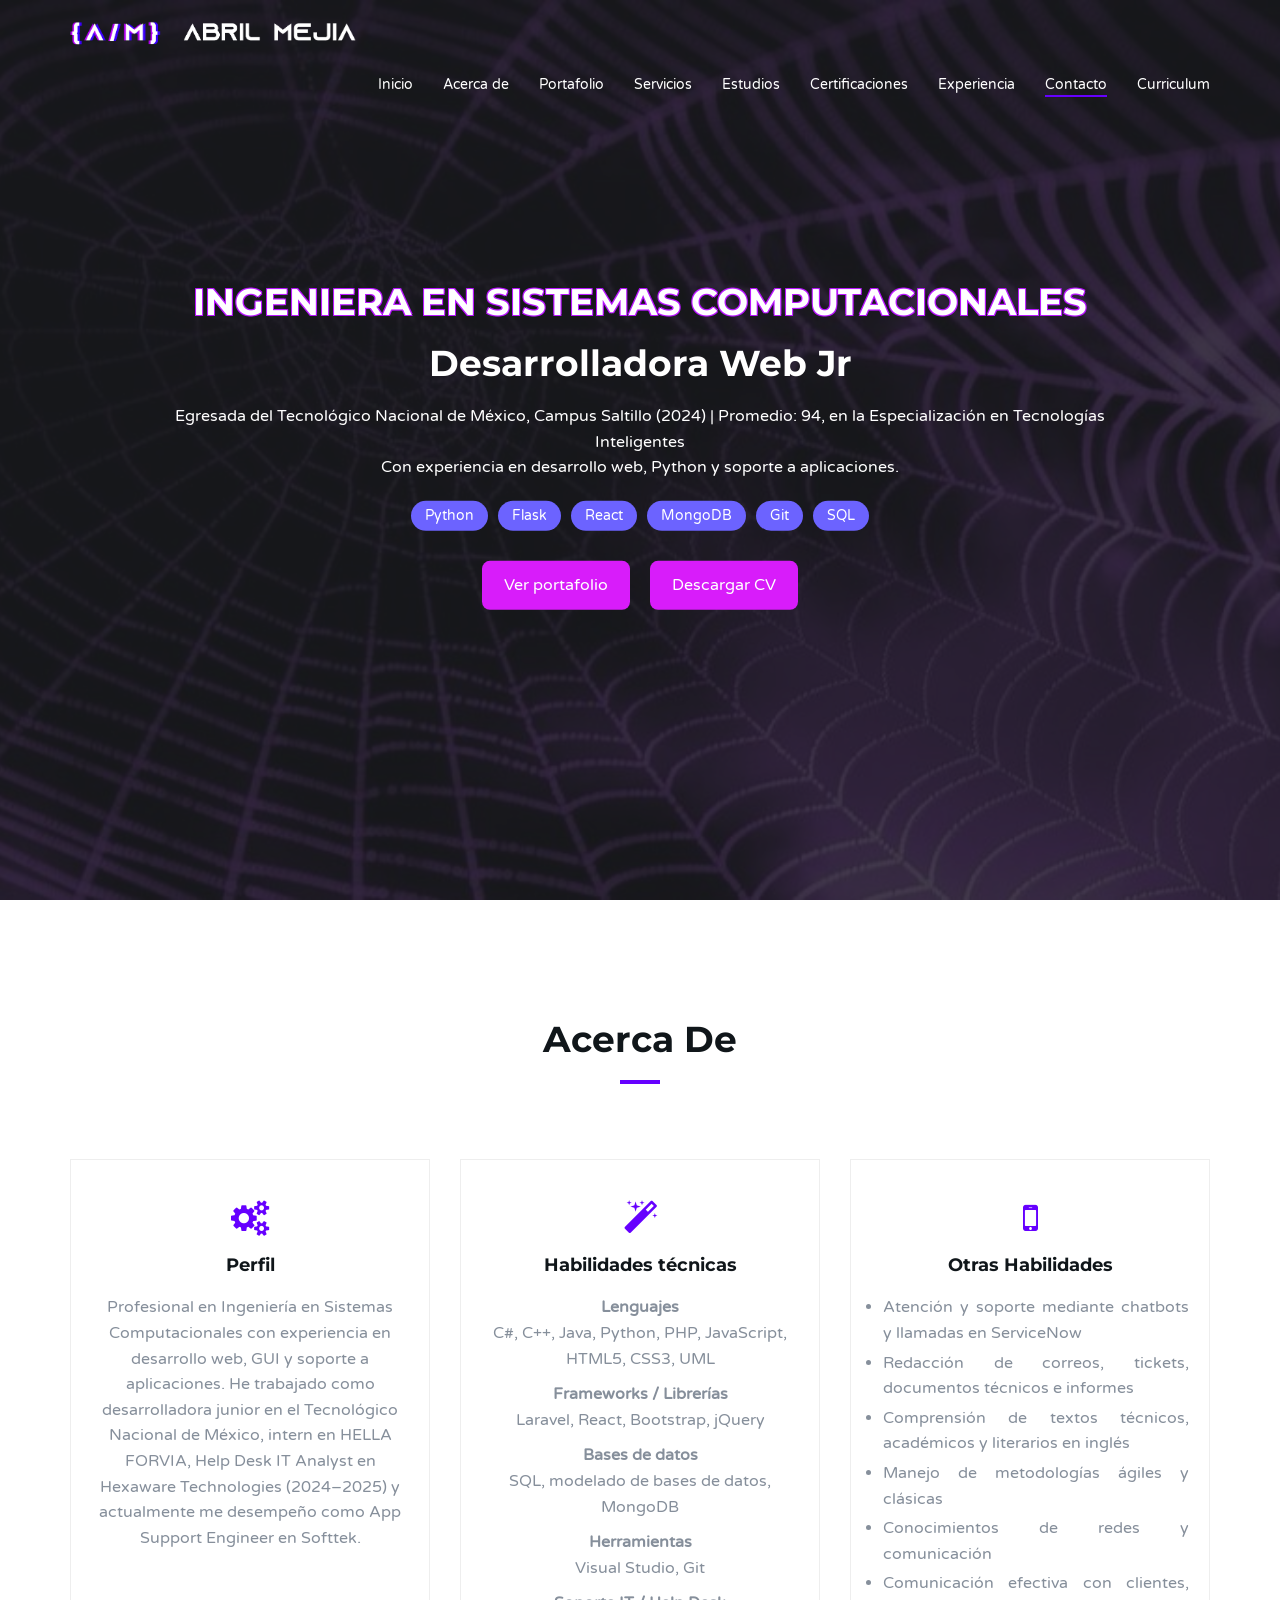
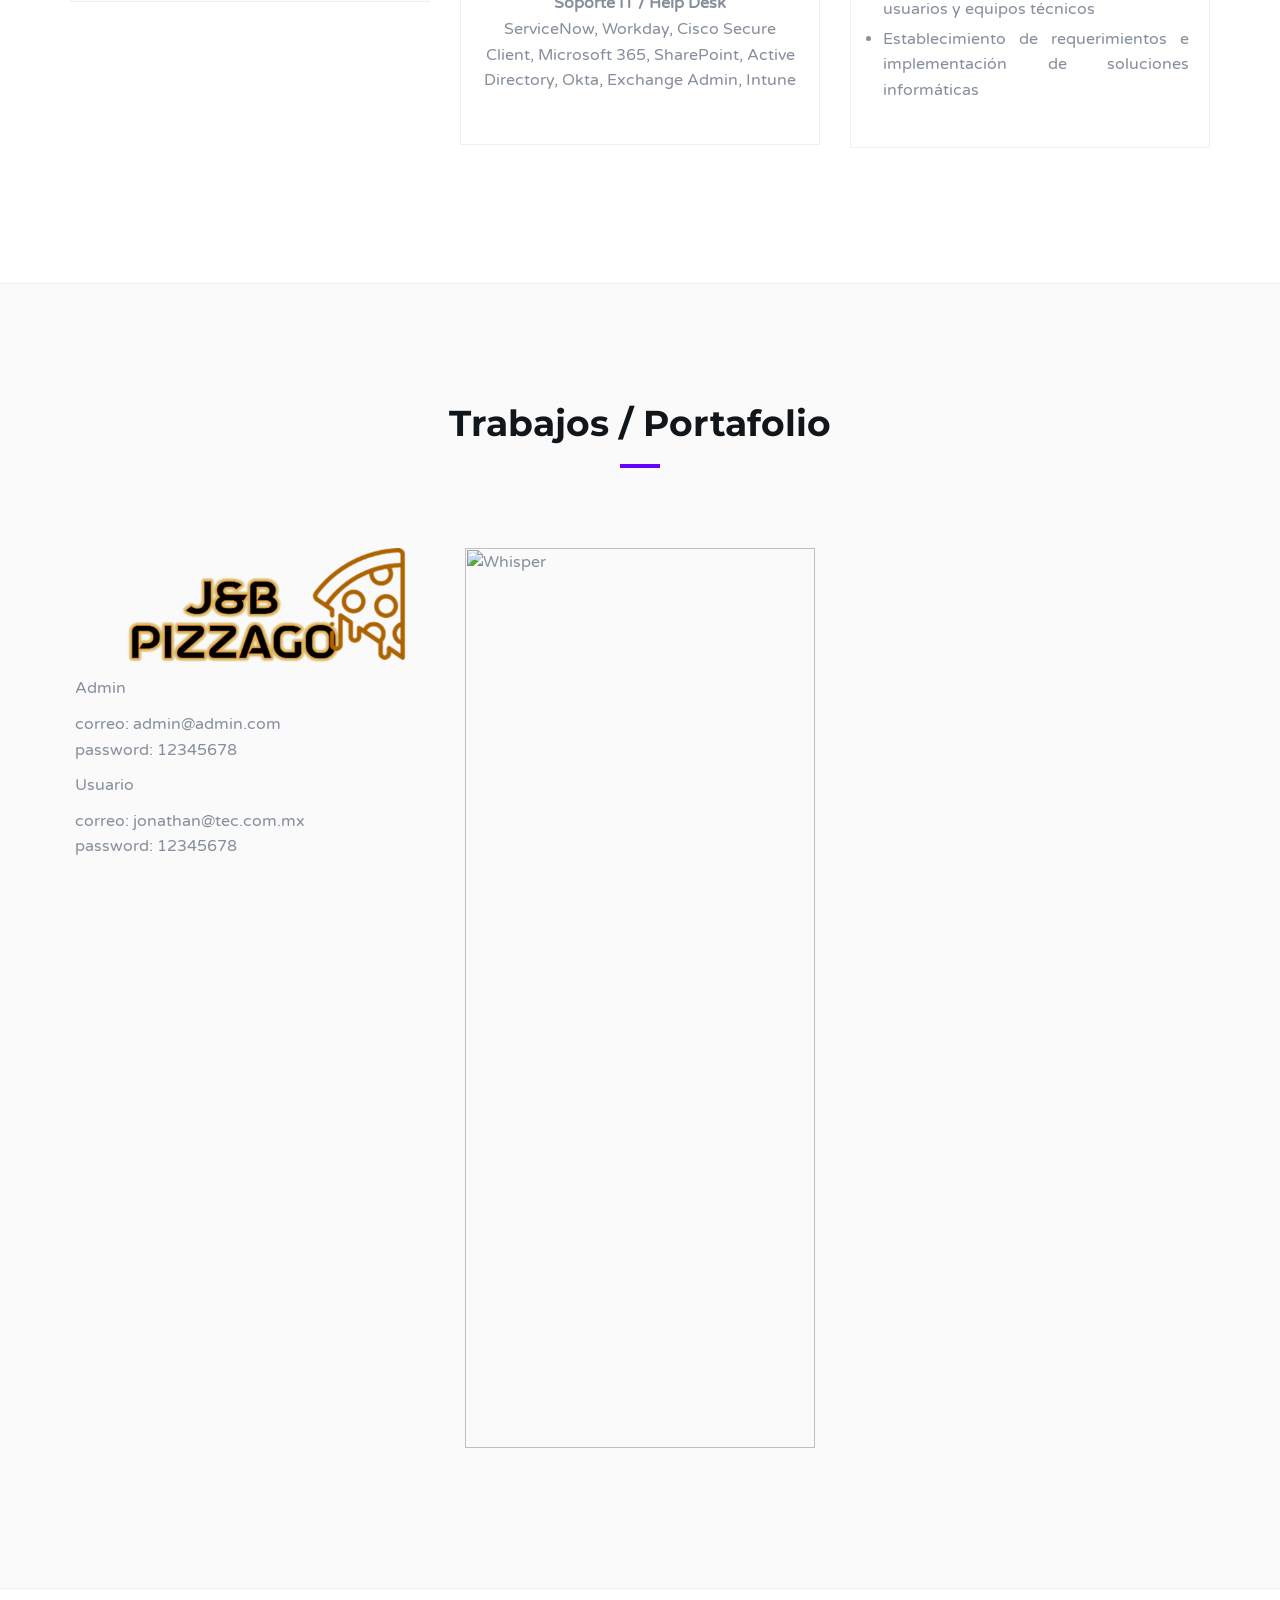
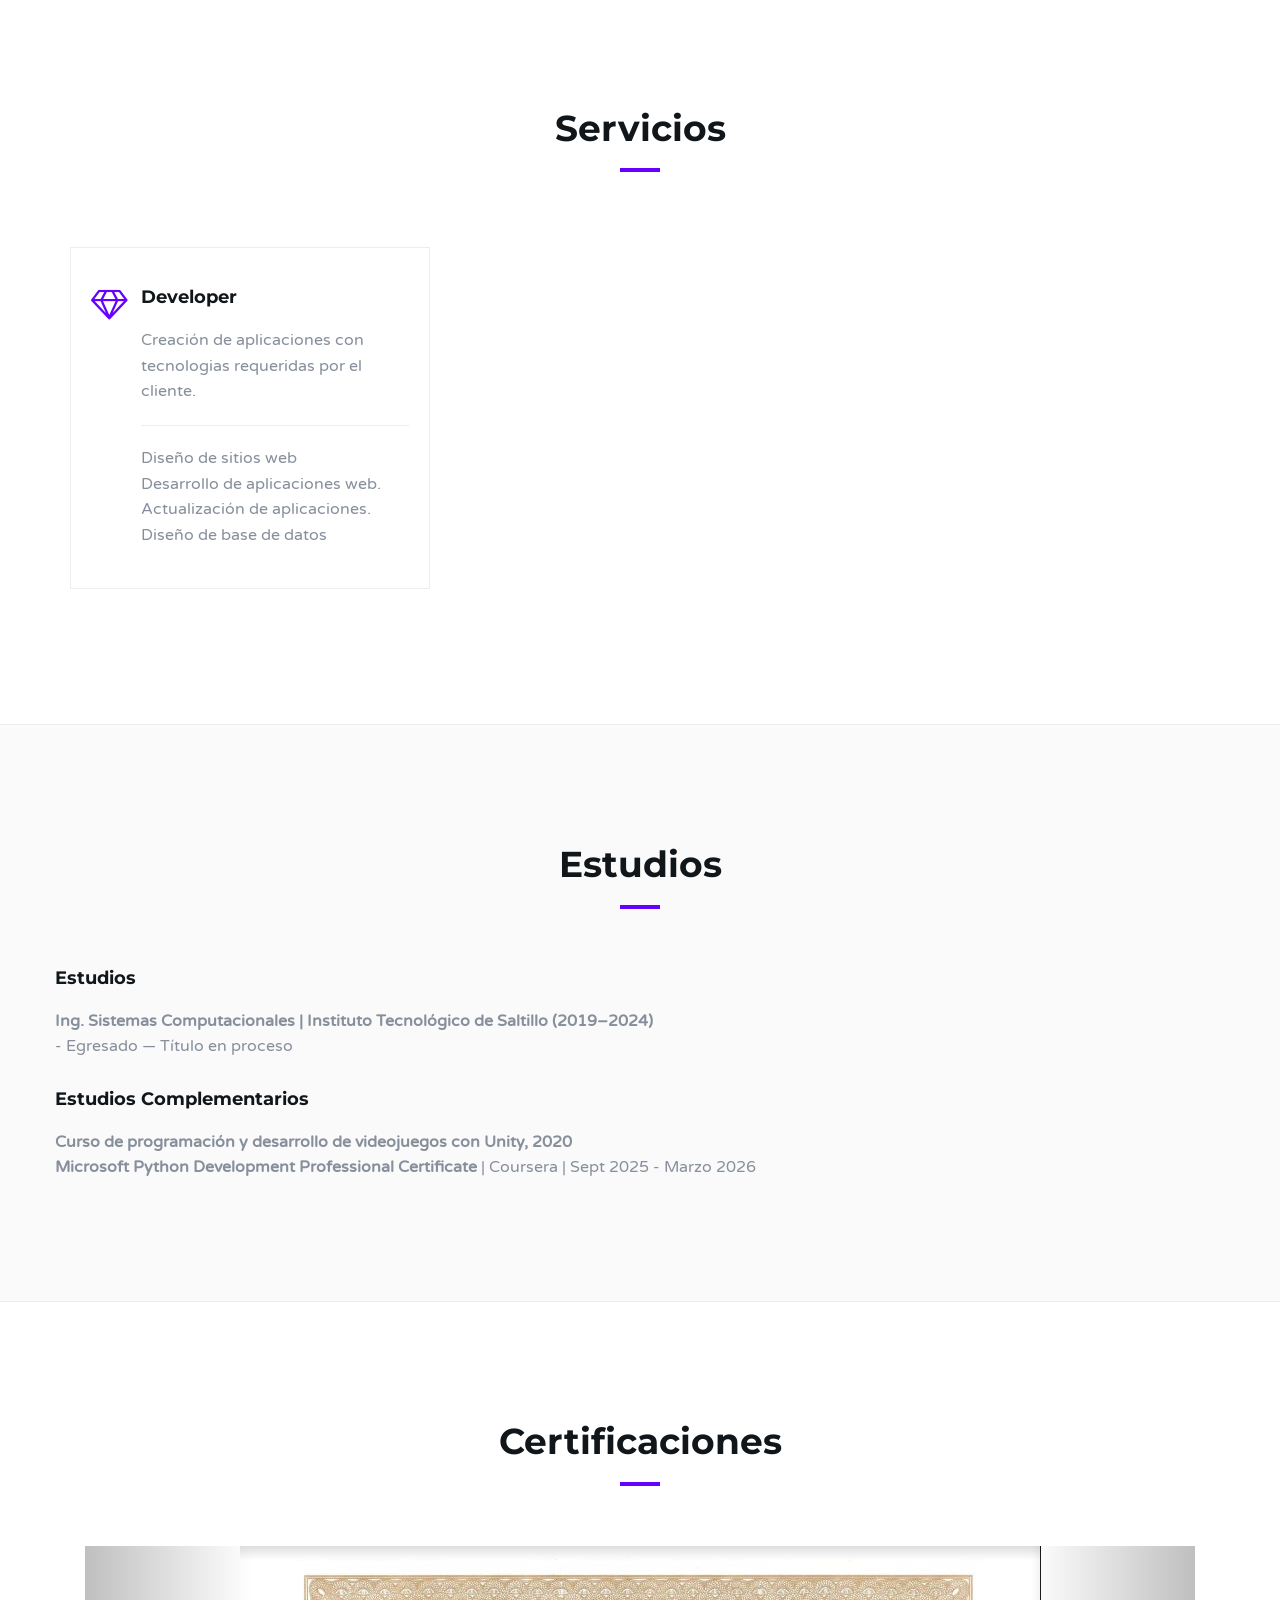
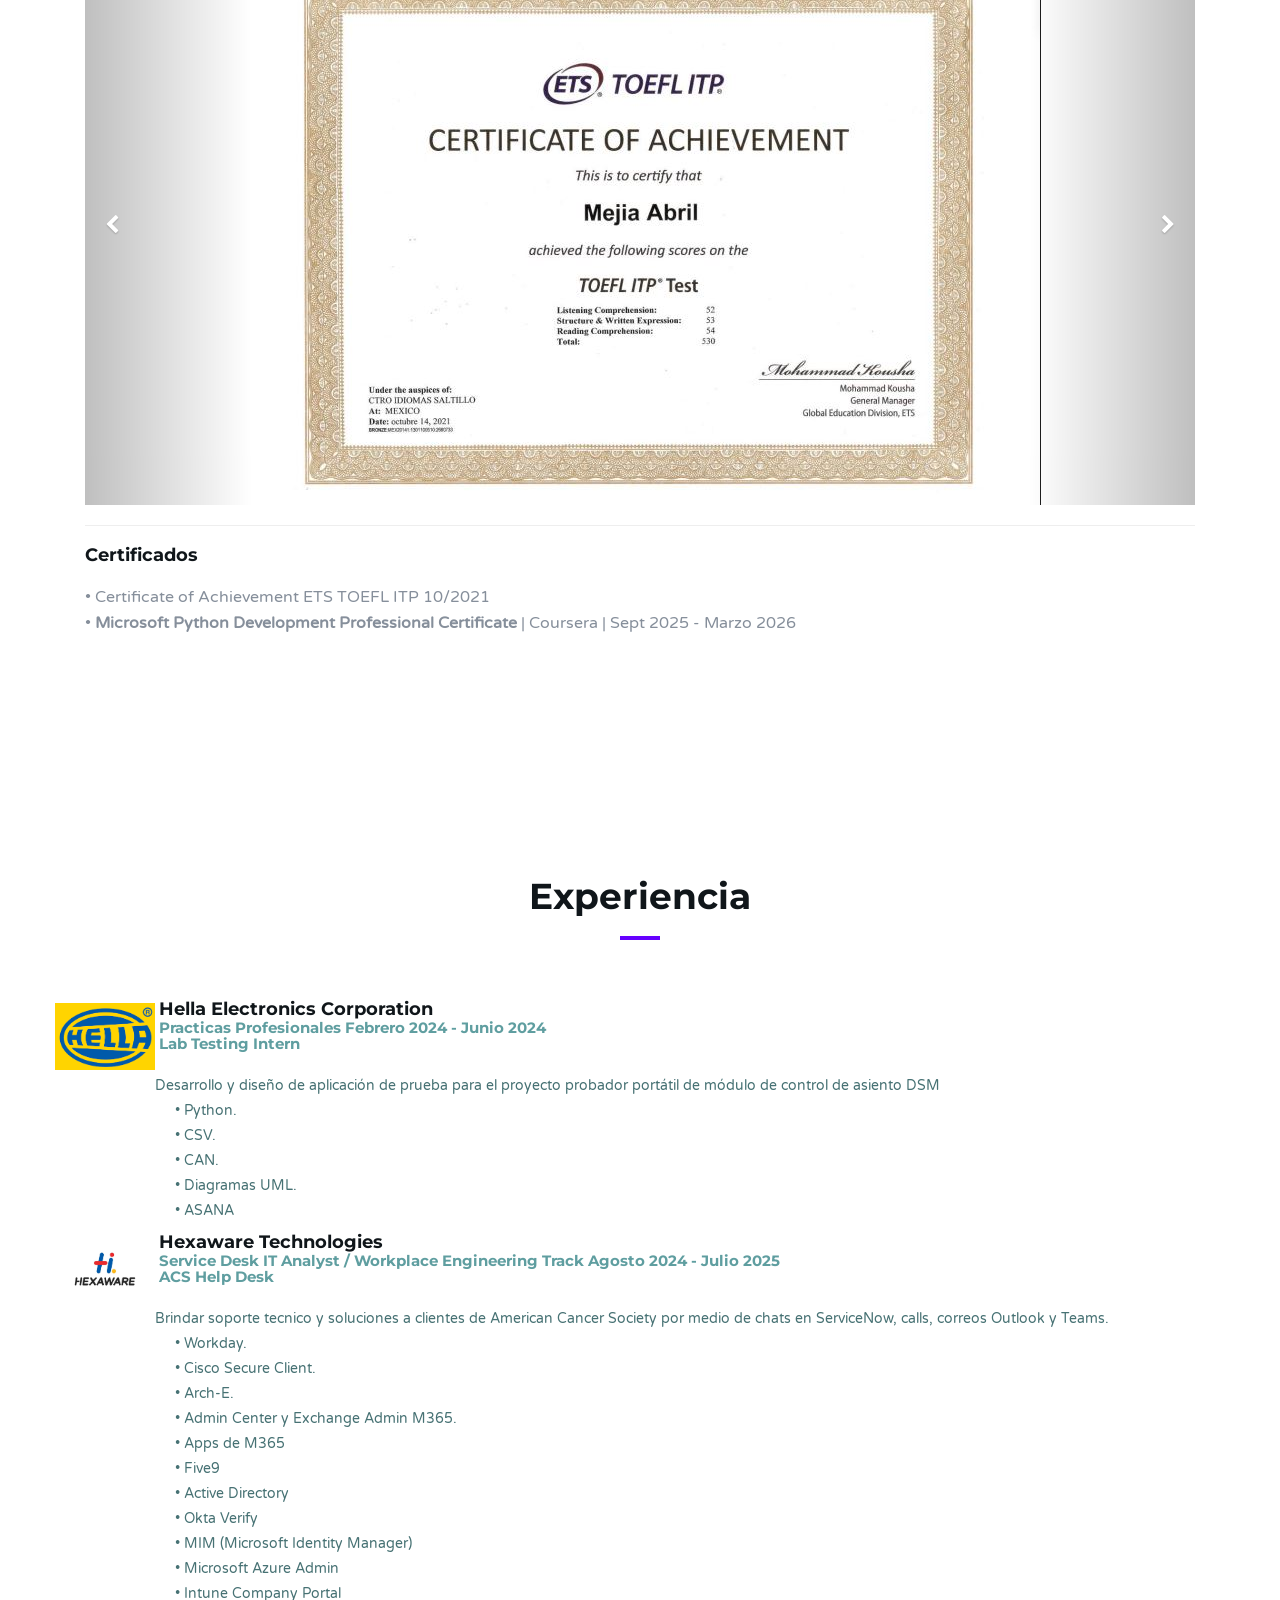
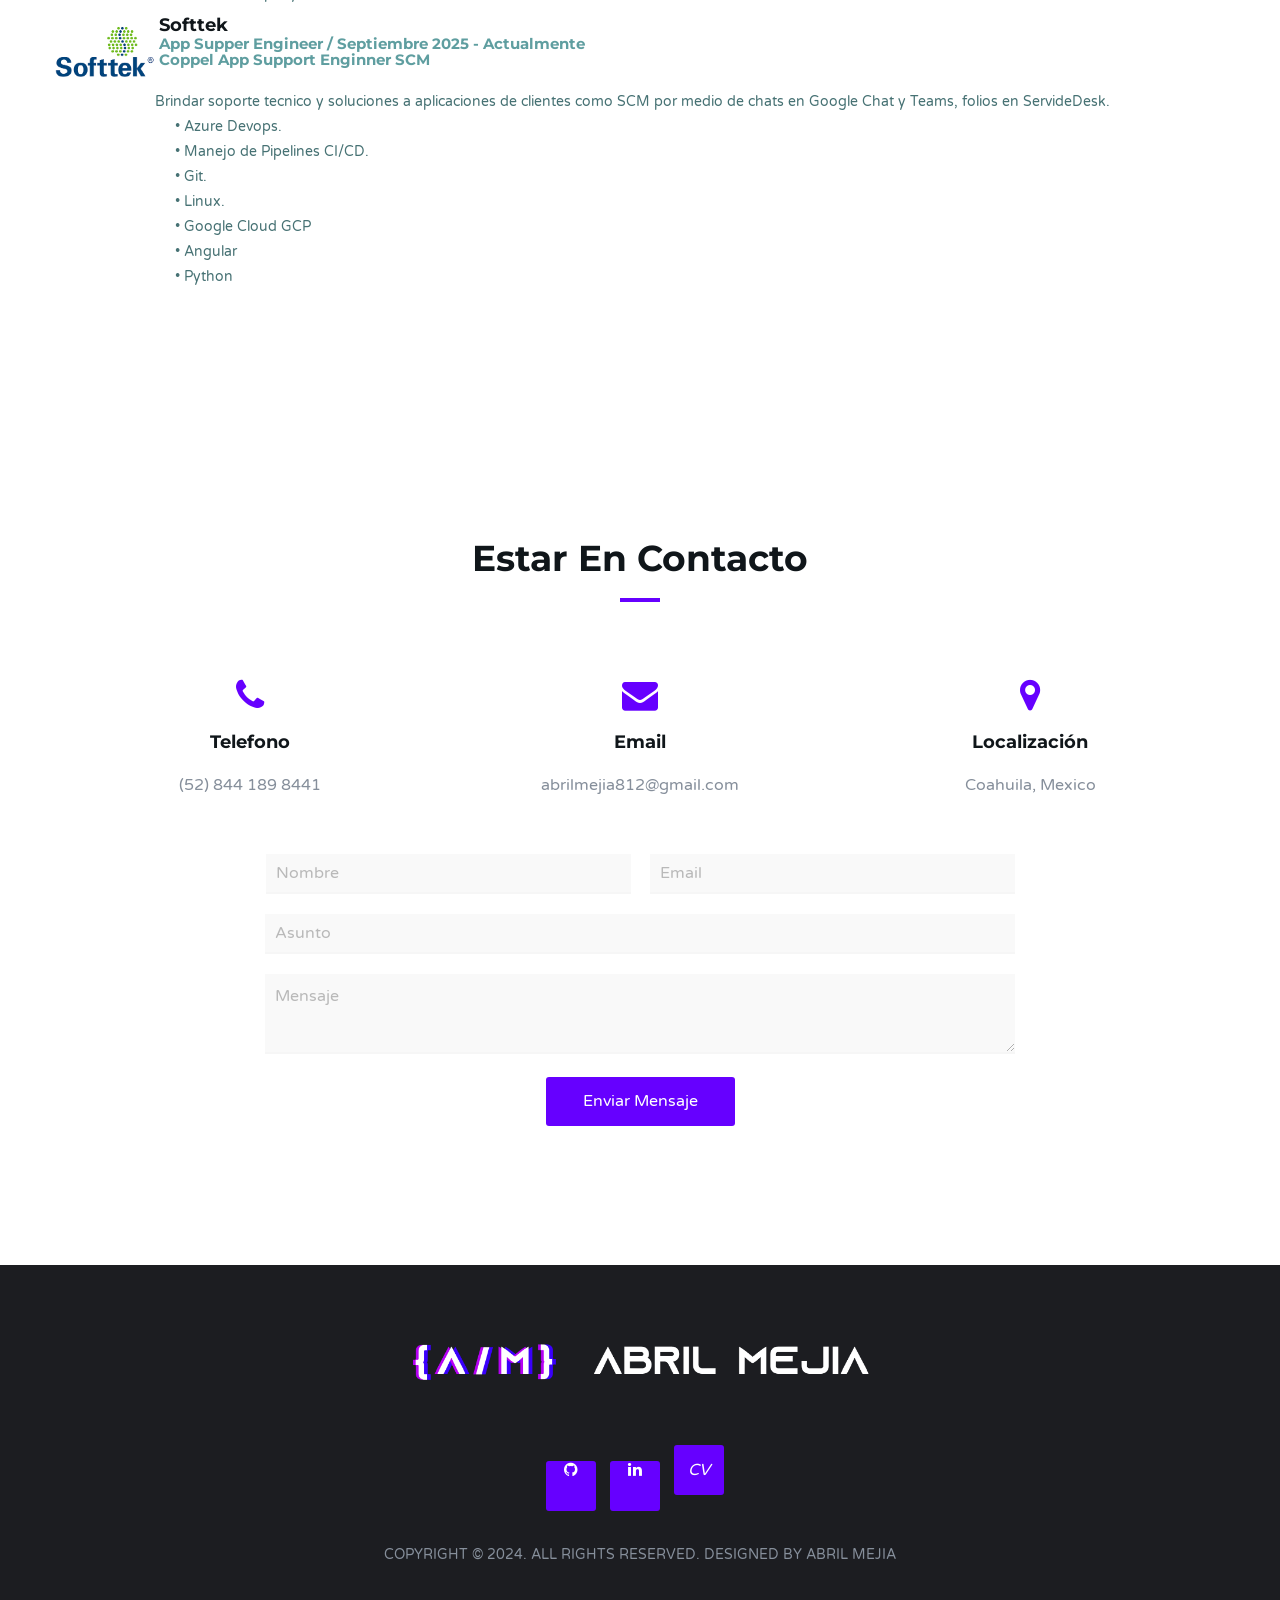
==== commit 14e9f77d: "se agrega estilo gotico a form de enviar correo" ====
--- a/index.html
+++ b/index.html
@@ -340,13 +340,17 @@
                 <!-- /contact -->
                 <!-- contact form -->
                 <div class="col-md-8 col-md-offset-2">
-                    <form class="contact-form" action="https://formspree.io/f/tu_codigo" method="POST">
-                        <input type="text" class="input" required placeholder="Nombre" id="TxtMailName">
-                        <input type="email" class="input" required placeholder="Email" id="TxtMailEmail">
-                        <input type="text" class="input" required placeholder="Asunto" id="TxtMailSubject">
-                        <textarea class="input" placeholder="Mensaje" id="TxtMailMessage" required></textarea>
+                    <form class="contact-form" action="https://formspree.io/f/mreyongq" method="POST">
+                        <input type="text" class="input" required placeholder="Nombre" name="name">
+                        <input type="email" class="input" required placeholder="Email" name="email">
+                        <input type="text" class="input" required placeholder="Asunto" name="subject">
+                        <textarea class="input" placeholder="Mensaje" name="message" required></textarea>
+                        
                         <button type="submit" class="main-btn">Enviar Mensaje</button>
                     </form>
+                    <p id="formMessage" style="display:none; color:#b916ff; font-weight:bold; margin-top:15px;">
+🦇 Mensaje enviado correctamente 🦇
+</p>
                 </div>
                 <!-- /contact form -->
             </div>
--- a/assets/css/estilo.css
+++ b/assets/css/estilo.css
@@ -1903,7 +1903,7 @@
 .portafolio-btn,
 .cv-btn {
     display: inline-block;
-    background: #b916ff;
+    background: #d81cfa;
     color: #fff;
     padding: 12px 22px;
     border-radius: 8px;
@@ -1923,4 +1923,63 @@
 
 html {
   scroll-behavior: smooth;
+}
+
+#formMessage{
+    display:none;
+    text-align:center;
+    font-size:20px;
+    font-weight:bold;
+    margin-top:20px;
+    padding:12px;
+
+    color:#b01cfa;
+    background:#000;
+    border:2px solid #b01cfa;
+    border-radius:10px;
+
+    text-shadow:0 0 8px #b01cfa;
+
+    position:relative;
+    overflow:hidden;
+}
+
+/* murciélagos */
+#formMessage::before,
+#formMessage::after{
+    content:"🦇";
+    position:absolute;
+    font-size:20px;
+    animation:fly 6s linear infinite;
+}
+
+#formMessage::before{
+    left:-30px;
+    top:5px;
+}
+
+#formMessage::after{
+    right:-30px;
+    bottom:5px;
+    animation-delay:3s;
+}
+
+@keyframes fly{
+    0%{
+        transform:translateX(0) rotate(0deg);
+        opacity:0;
+    }
+    20%{
+        opacity:1;
+    }
+    50%{
+        transform:translateX(250px) rotate(10deg);
+    }
+    80%{
+        opacity:1;
+    }
+    100%{
+        transform:translateX(500px) rotate(-10deg);
+        opacity:0;
+    }
 }
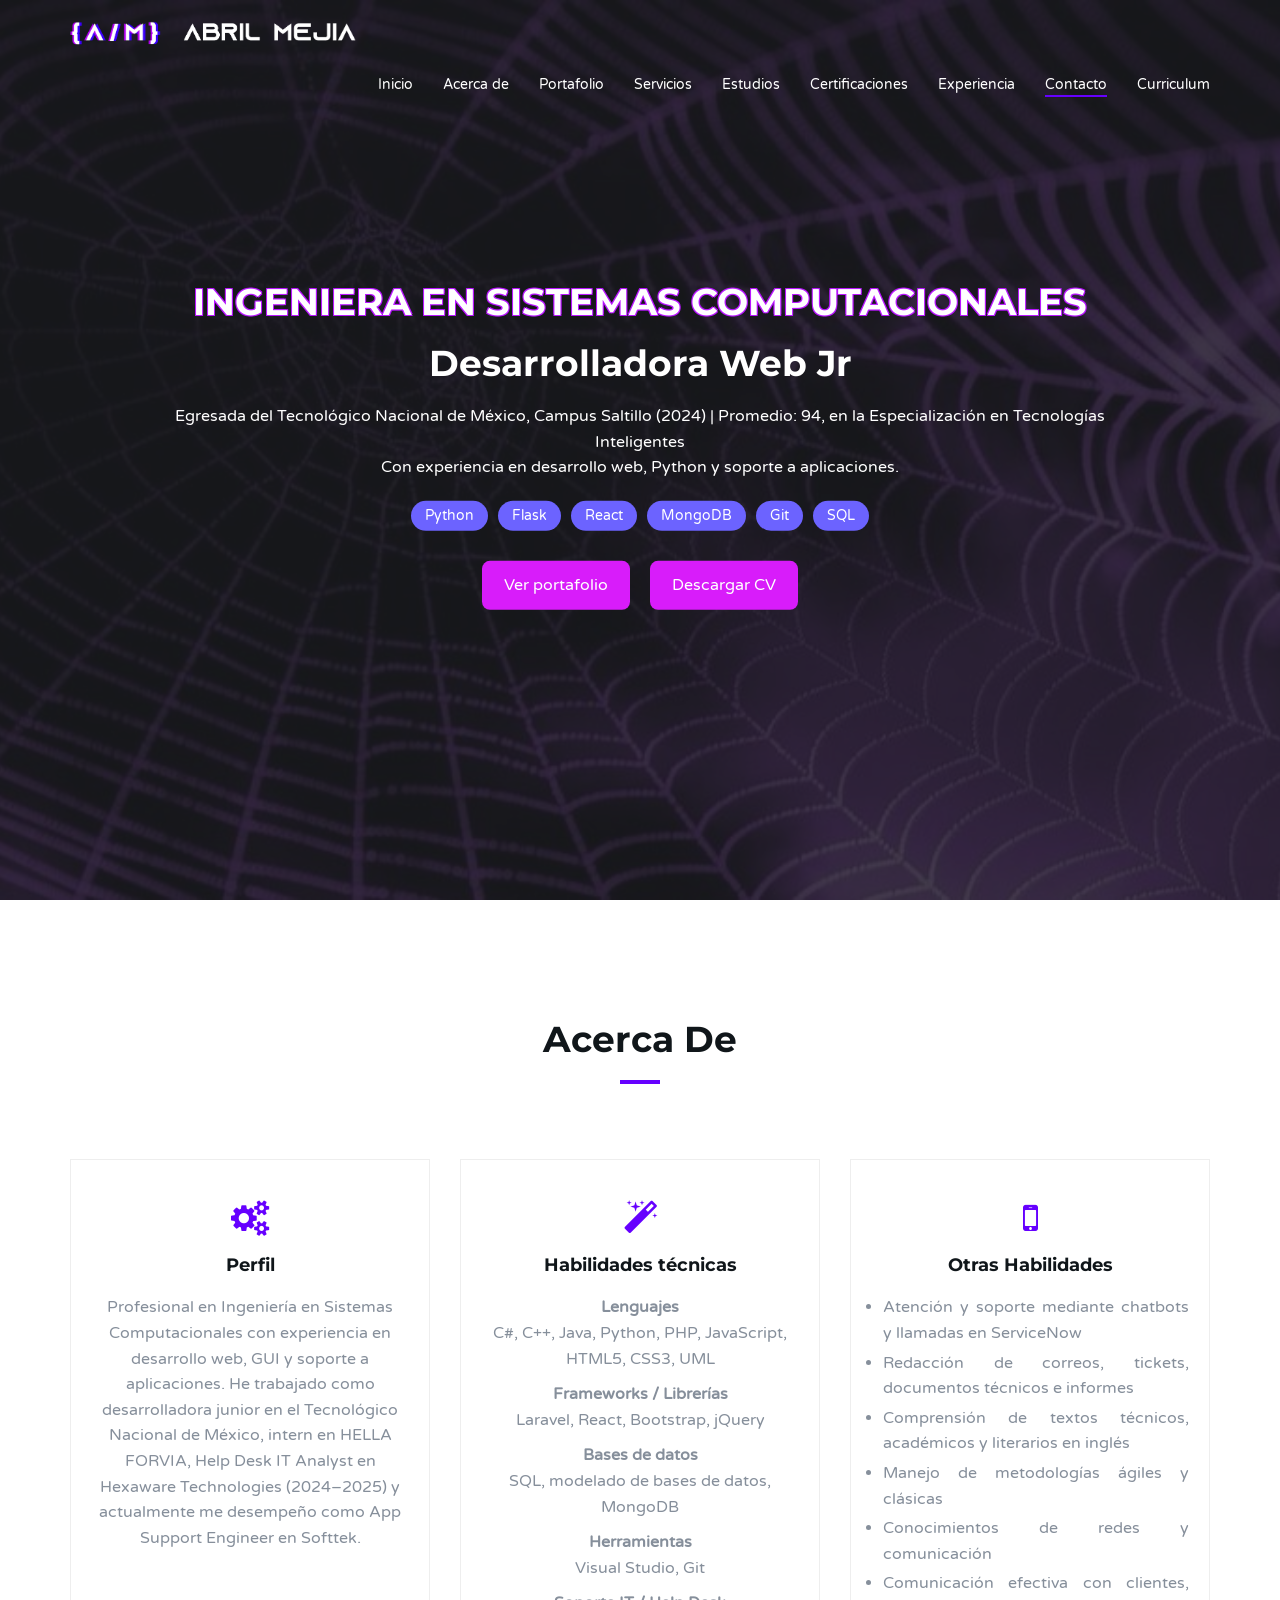
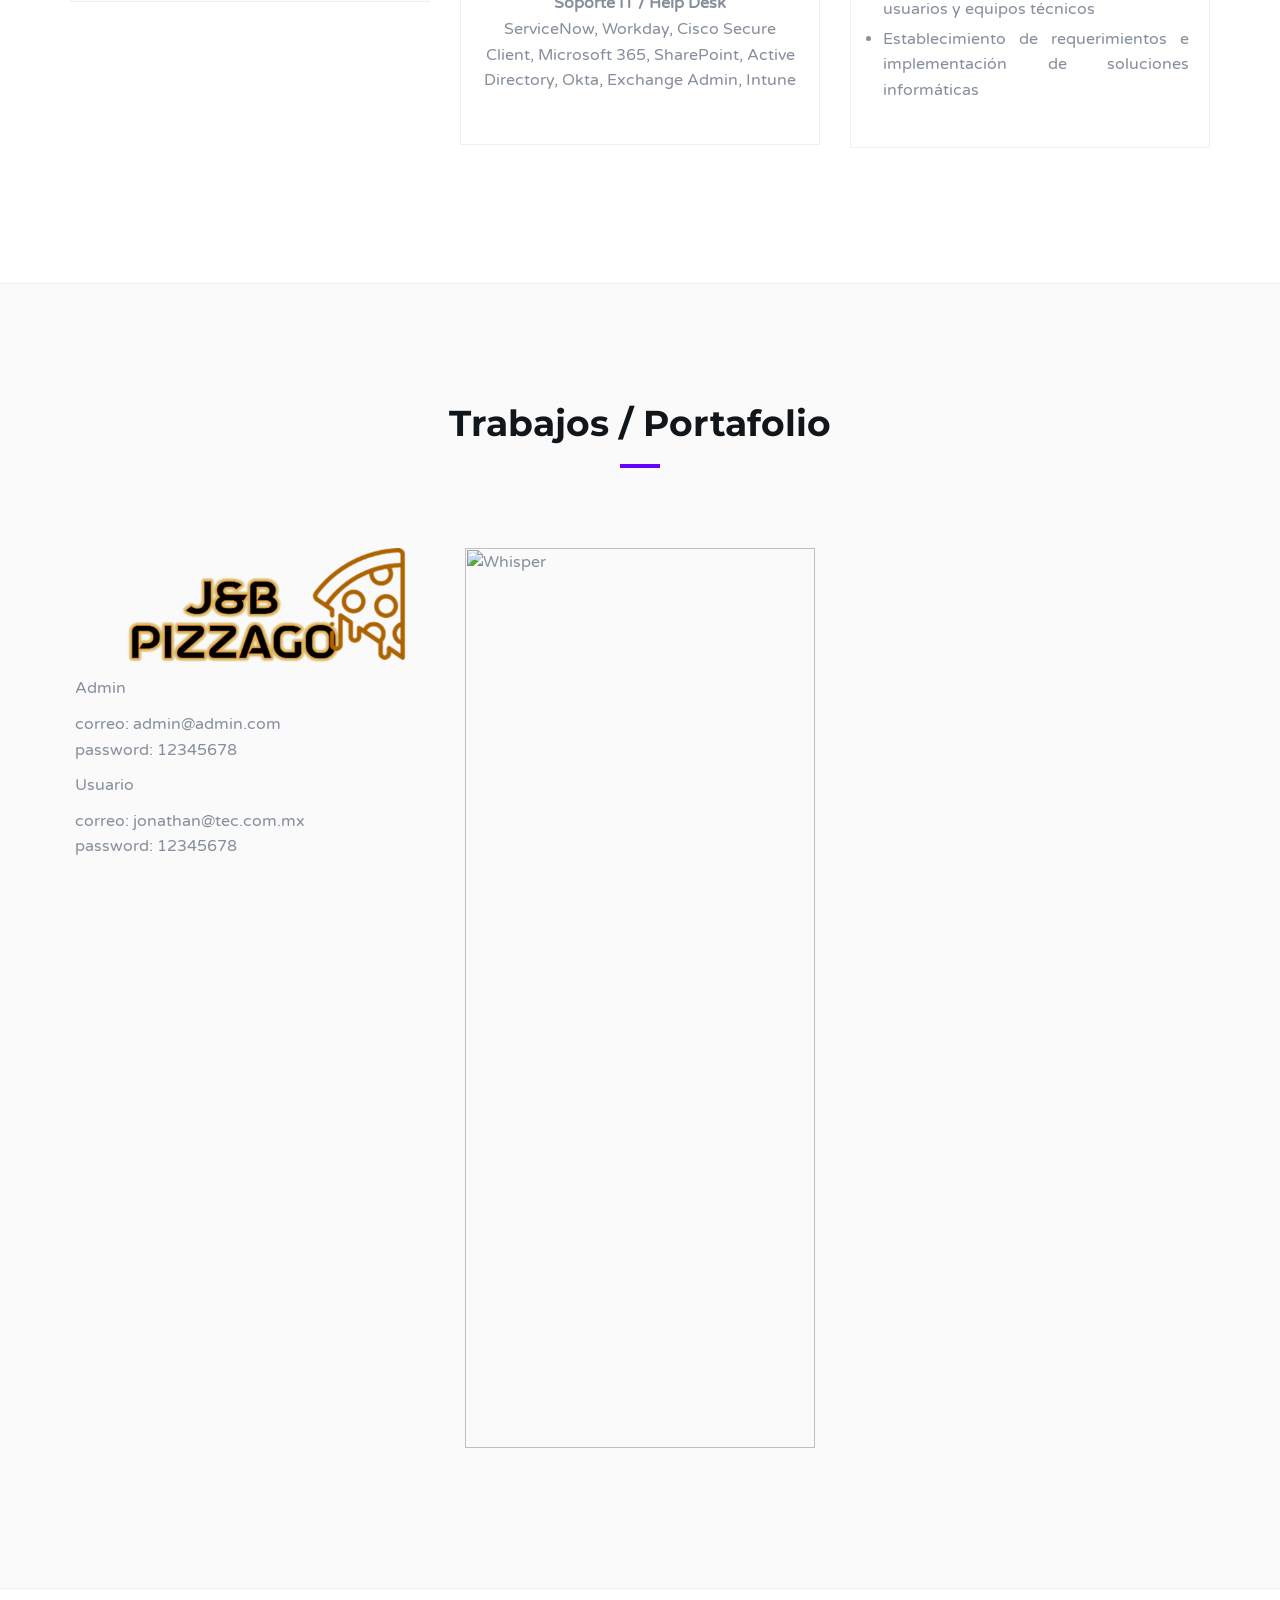
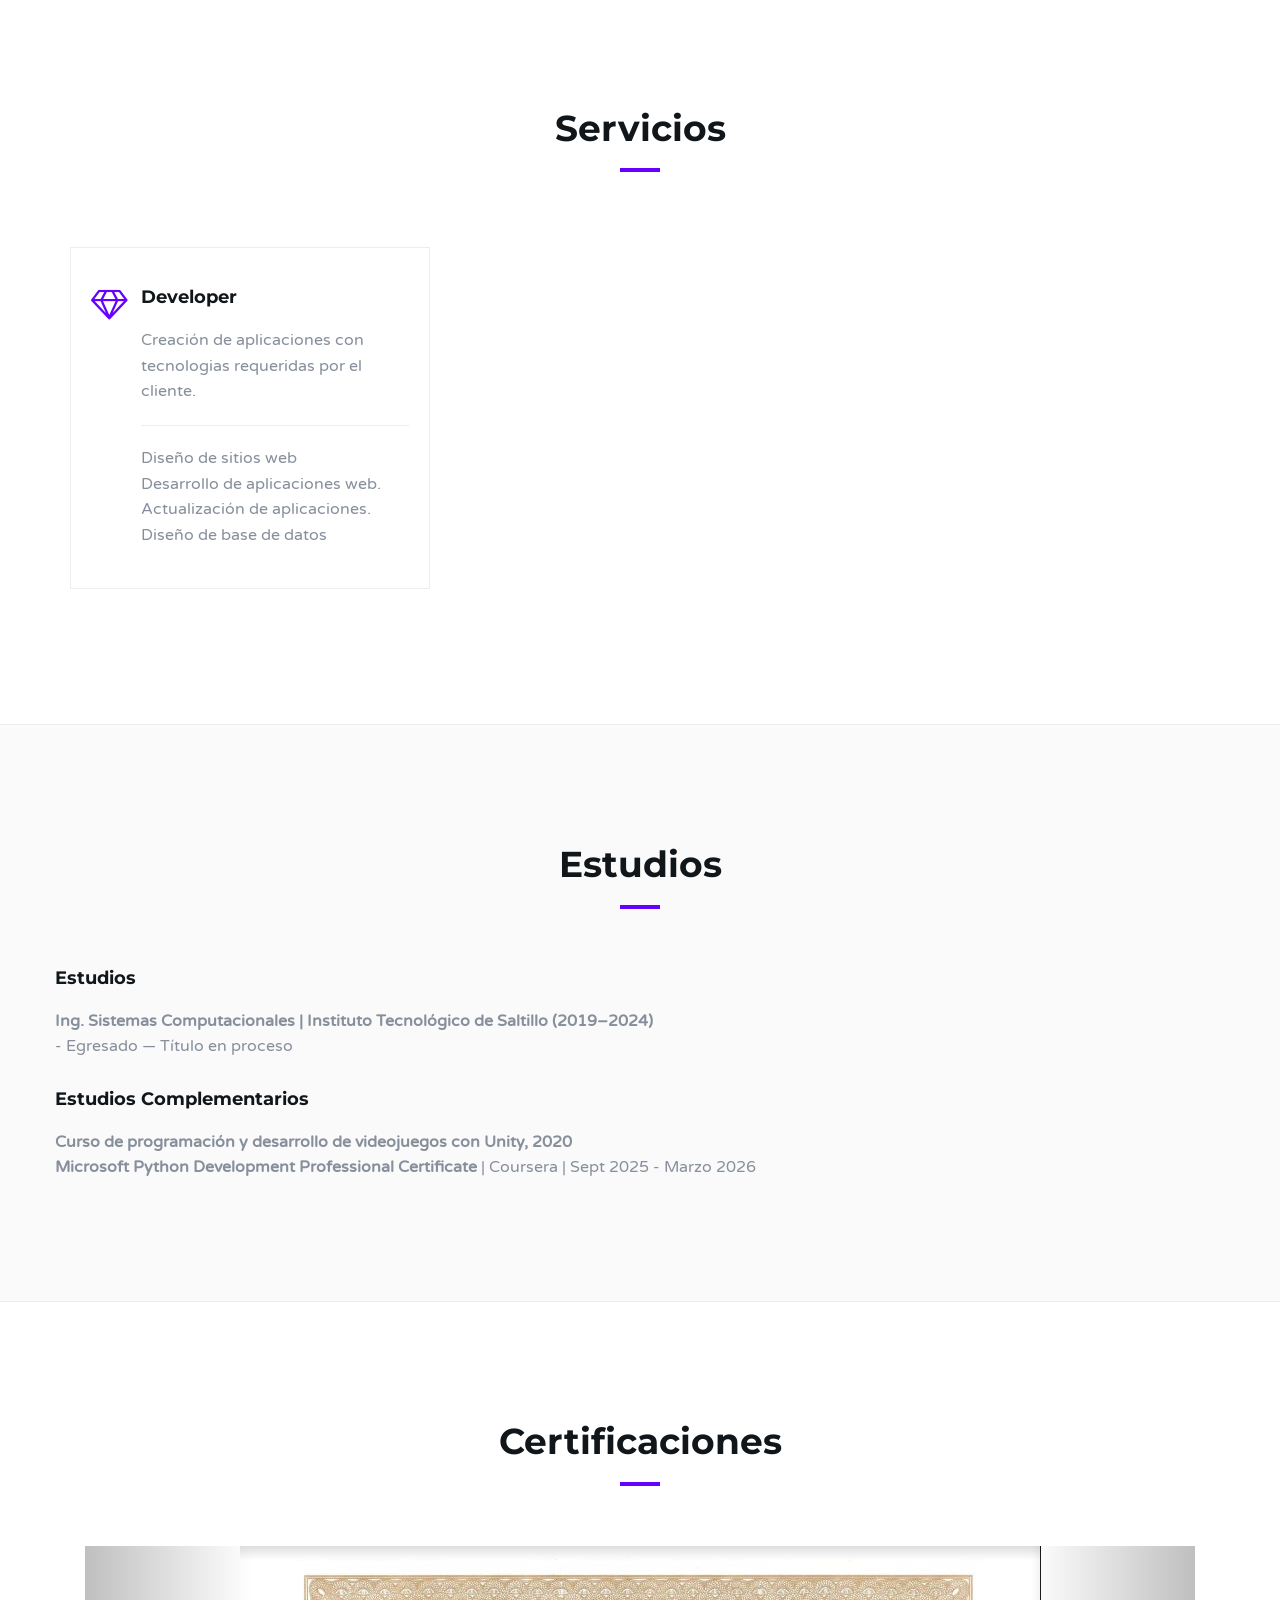
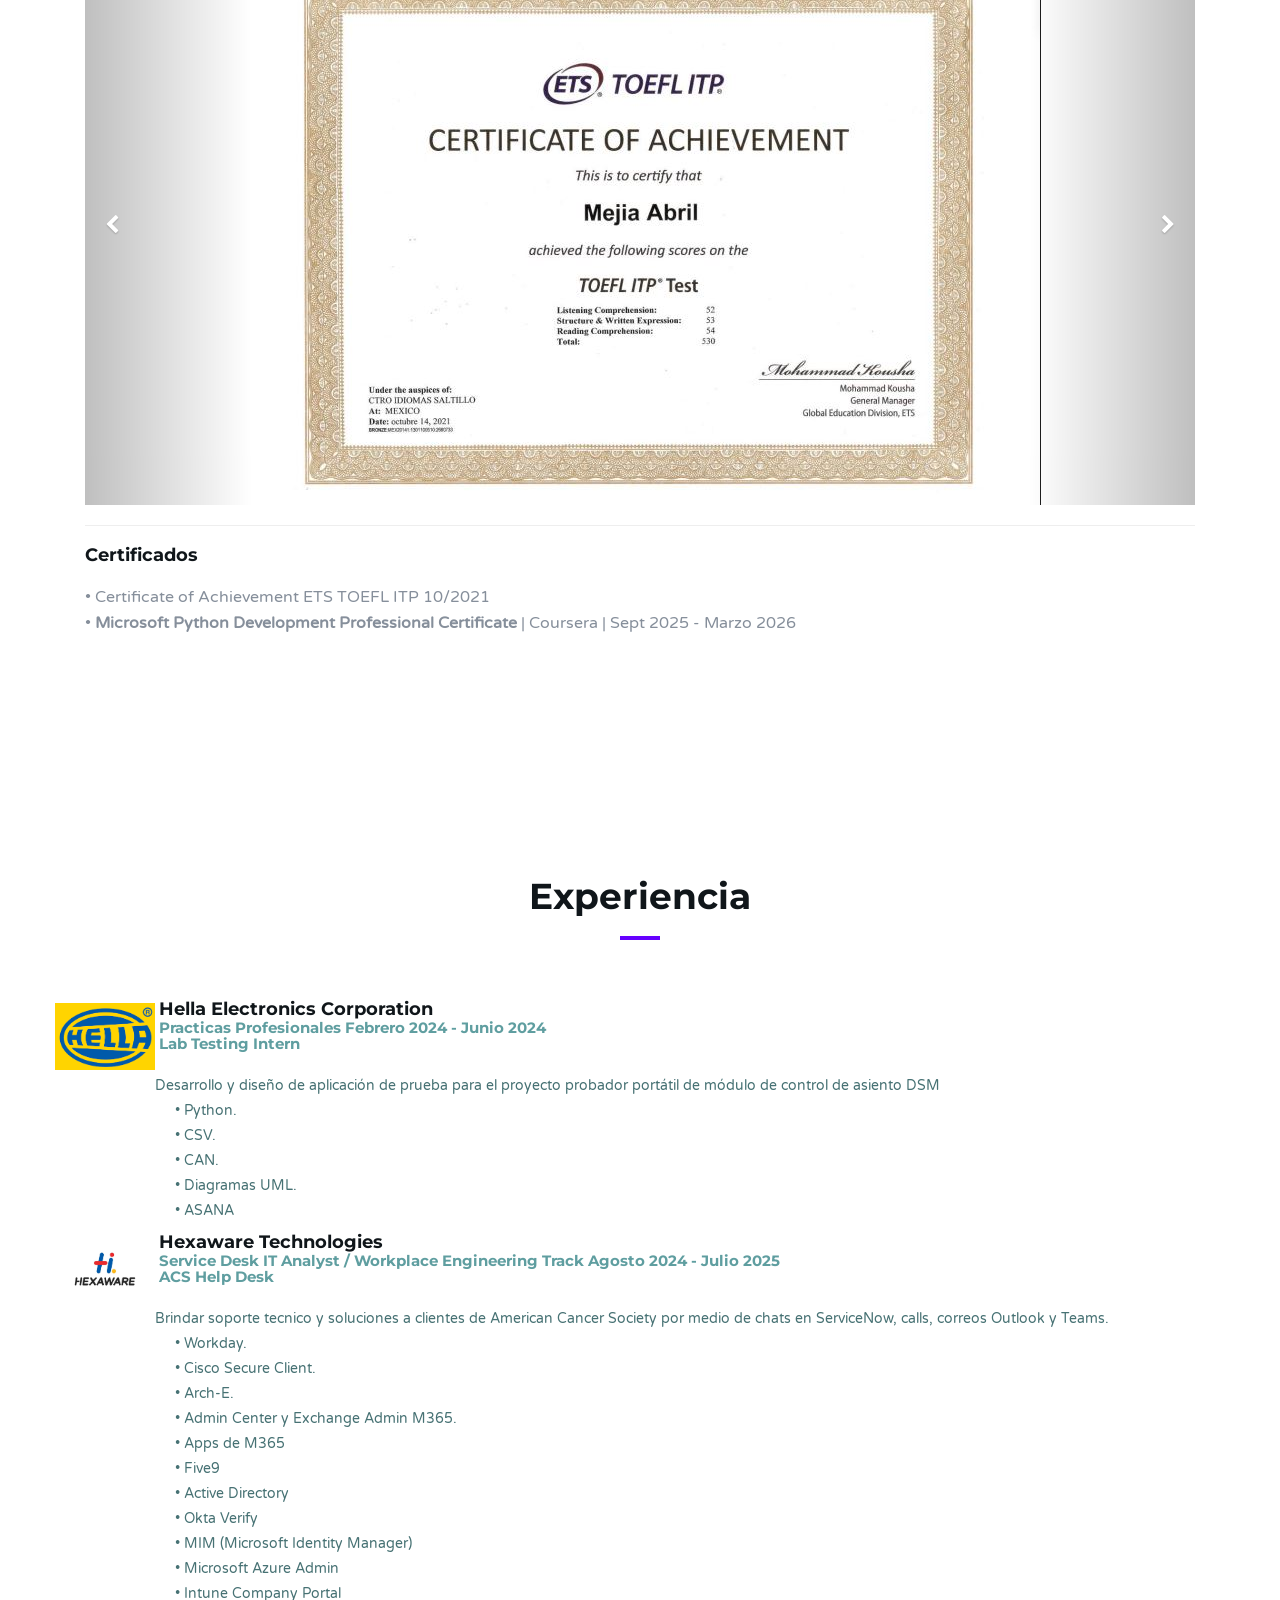
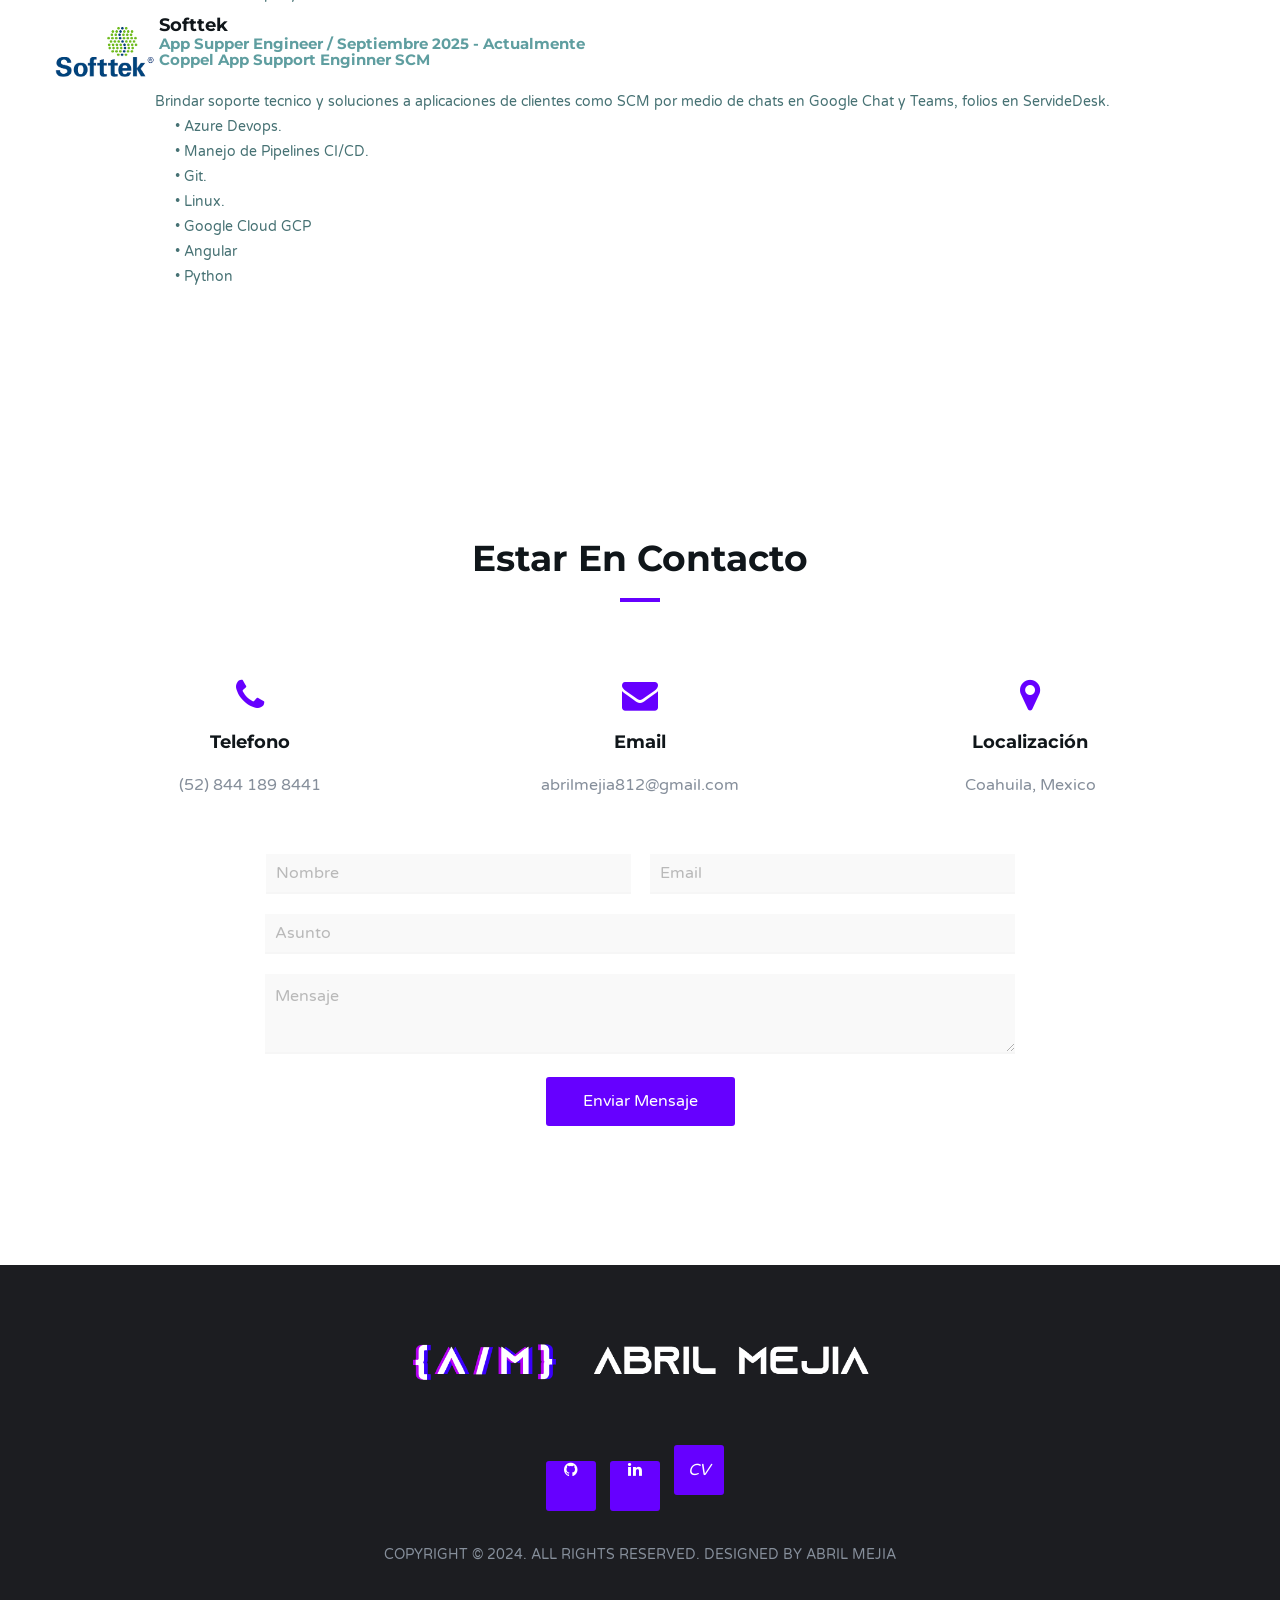
==== commit f69307c3: "se agrega efectos de murcielagos al enviar correo" ====
--- a/index.html
+++ b/index.html
@@ -340,17 +340,16 @@
                 <!-- /contact -->
                 <!-- contact form -->
                 <div class="col-md-8 col-md-offset-2">
-                    <form class="contact-form" action="https://formspree.io/f/mreyongq" method="POST">
+                    <form class="contact-form" id="contactForm" action="https://formspree.io/f/mreyongq" method="POST">
                         <input type="text" class="input" required placeholder="Nombre" name="name">
                         <input type="email" class="input" required placeholder="Email" name="email">
                         <input type="text" class="input" required placeholder="Asunto" name="subject">
                         <textarea class="input" placeholder="Mensaje" name="message" required></textarea>
-                        
+                        <input type="hidden" name="_subject" value="Nuevo mensaje desde tu portafolio">
                         <button type="submit" class="main-btn">Enviar Mensaje</button>
                     </form>
-                    <p id="formMessage" style="display:none; color:#b916ff; font-weight:bold; margin-top:15px;">
-🦇 Mensaje enviado correctamente 🦇
-</p>
+                    <p id="formMessage">🦇 Mensaje enviado correctamente 🦇</p>
+                    <div id="batsContainer"></div>
                 </div>
                 <!-- /contact form -->
             </div>
--- a/assets/css/estilo.css
+++ b/assets/css/estilo.css
@@ -1929,57 +1929,40 @@
     display:none;
     text-align:center;
     font-size:20px;
+    margin-top:20px;
+    color:#b01cfa;
     font-weight:bold;
-    margin-top:20px;
-    padding:12px;
-
-    color:#b01cfa;
-    background:#000;
-    border:2px solid #b01cfa;
-    border-radius:10px;
-
-    text-shadow:0 0 8px #b01cfa;
-
-    position:relative;
+    text-shadow:0 0 10px #b01cfa;
+}
+
+/* contenedor */
+#batsContainer{
+    position:fixed;
+    top:0;
+    left:0;
+    width:100%;
+    height:100%;
+    pointer-events:none;
     overflow:hidden;
 }
 
 /* murciélagos */
-#formMessage::before,
-#formMessage::after{
-    content:"🦇";
+.bat{
     position:absolute;
-    font-size:20px;
-    animation:fly 6s linear infinite;
-}
-
-#formMessage::before{
-    left:-30px;
-    top:5px;
-}
-
-#formMessage::after{
-    right:-30px;
-    bottom:5px;
-    animation-delay:3s;
-}
-
-@keyframes fly{
+    font-size:24px;
+    animation:flyBat 3s linear forwards;
+}
+
+@keyframes flyBat{
     0%{
-        transform:translateX(0) rotate(0deg);
+        transform:translateY(0) translateX(0) rotate(0deg);
+        opacity:1;
+    }
+    50%{
+        transform:translateY(-200px) translateX(100px) rotate(20deg);
+    }
+    100%{
+        transform:translateY(-400px) translateX(200px) rotate(-20deg);
         opacity:0;
     }
-    20%{
-        opacity:1;
-    }
-    50%{
-        transform:translateX(250px) rotate(10deg);
-    }
-    80%{
-        opacity:1;
-    }
-    100%{
-        transform:translateX(500px) rotate(-10deg);
-        opacity:0;
-    }
 }
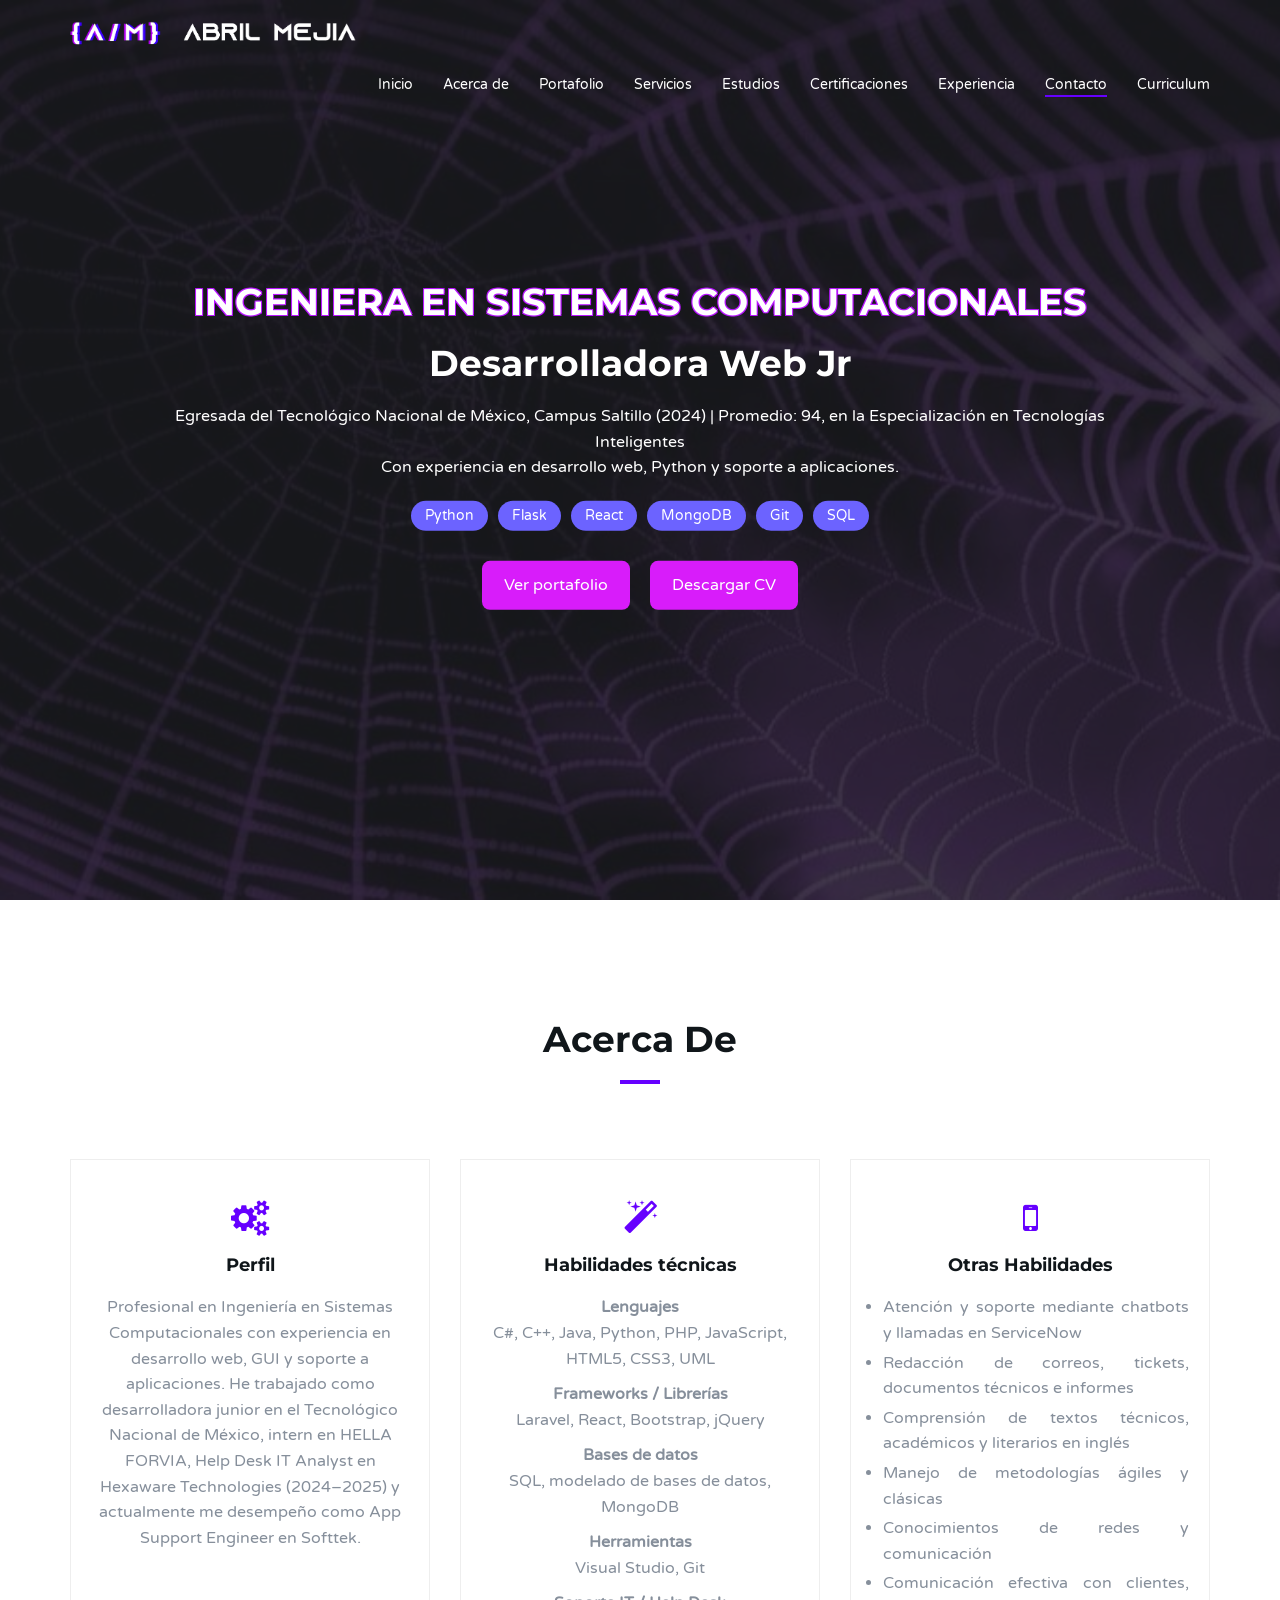
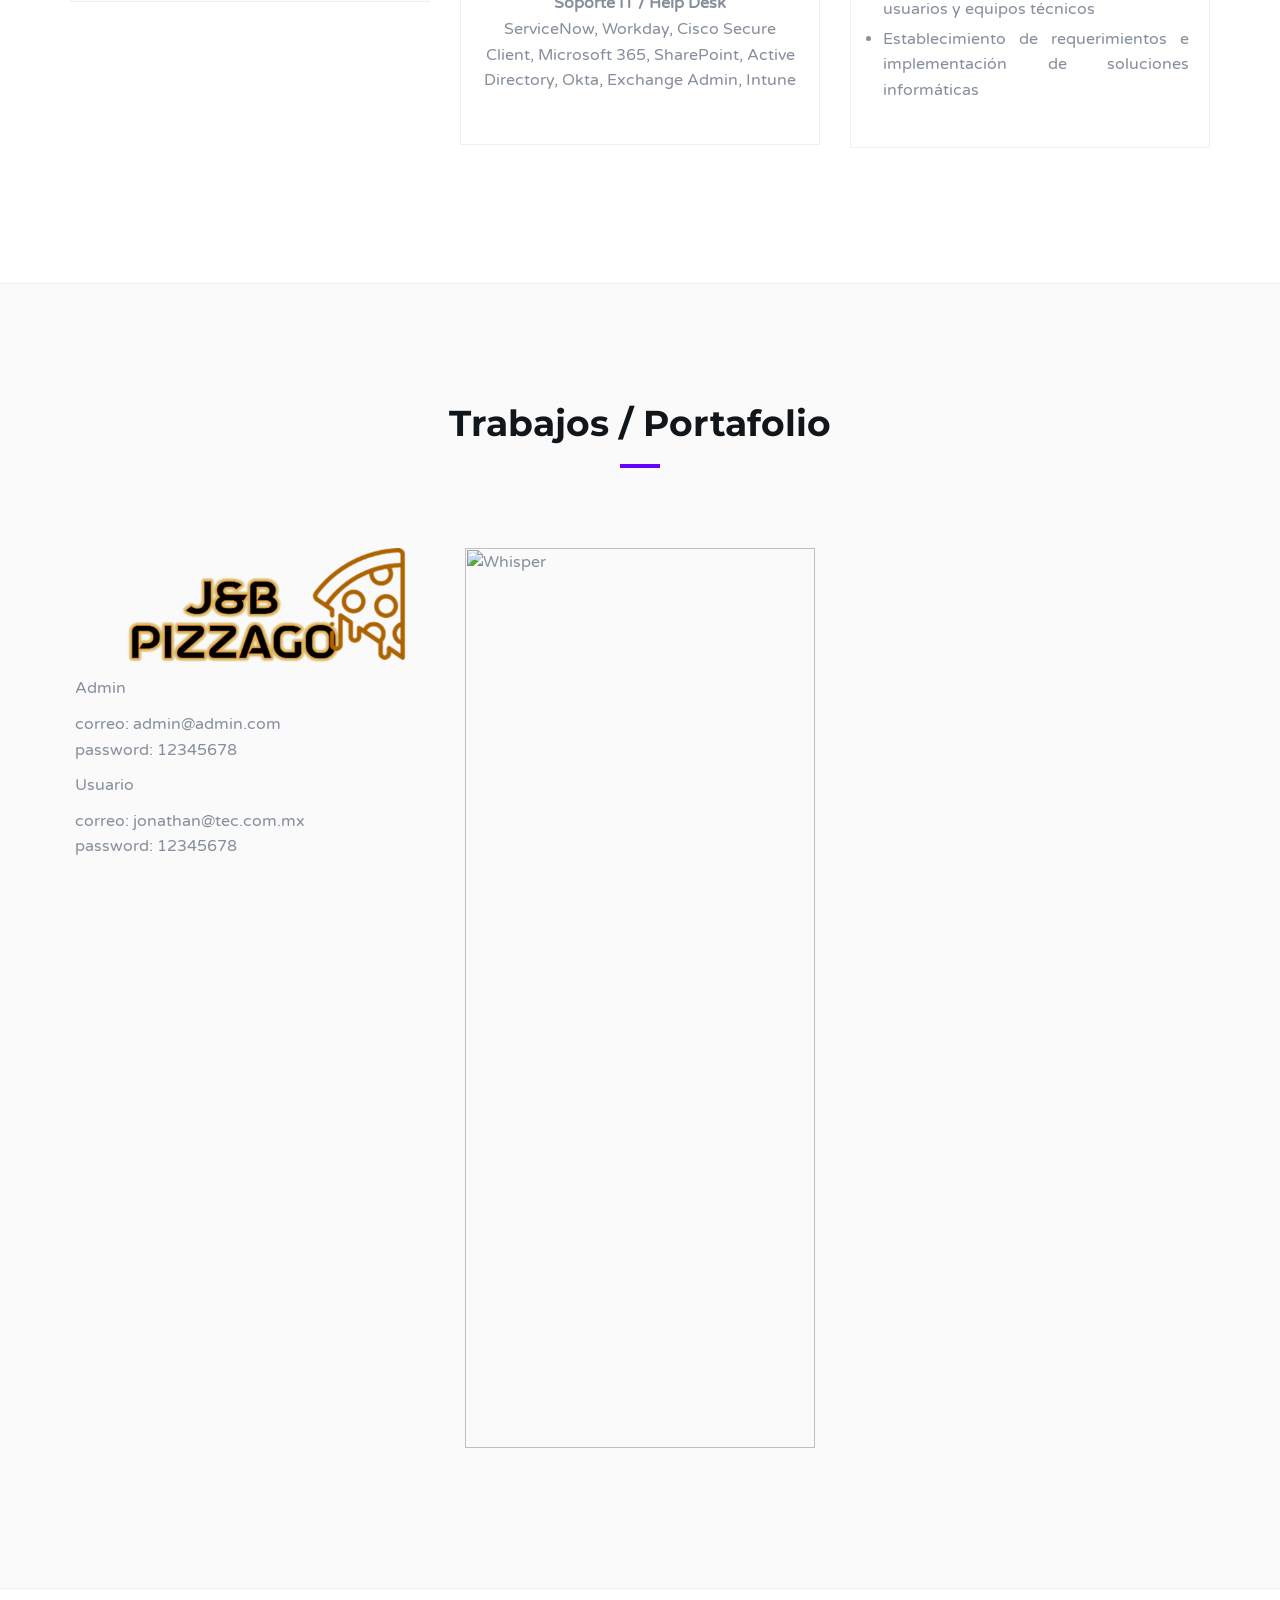
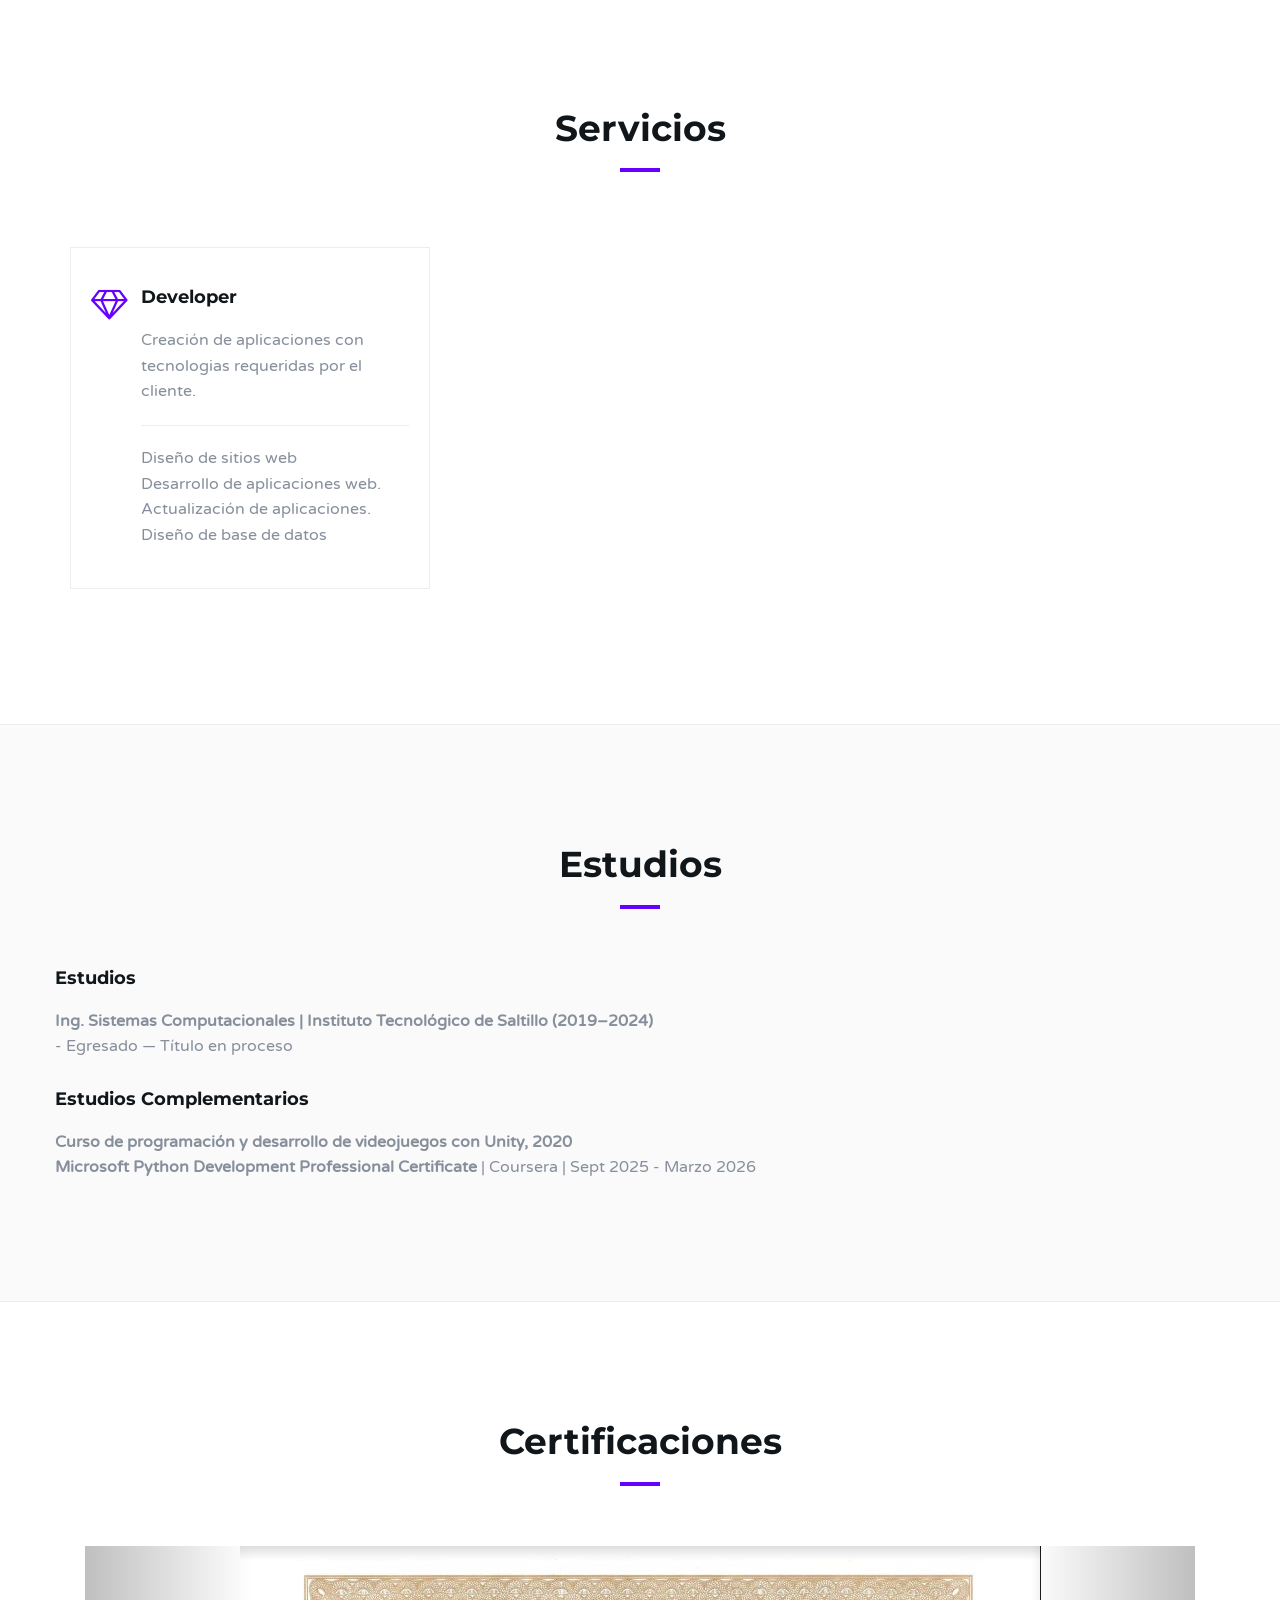
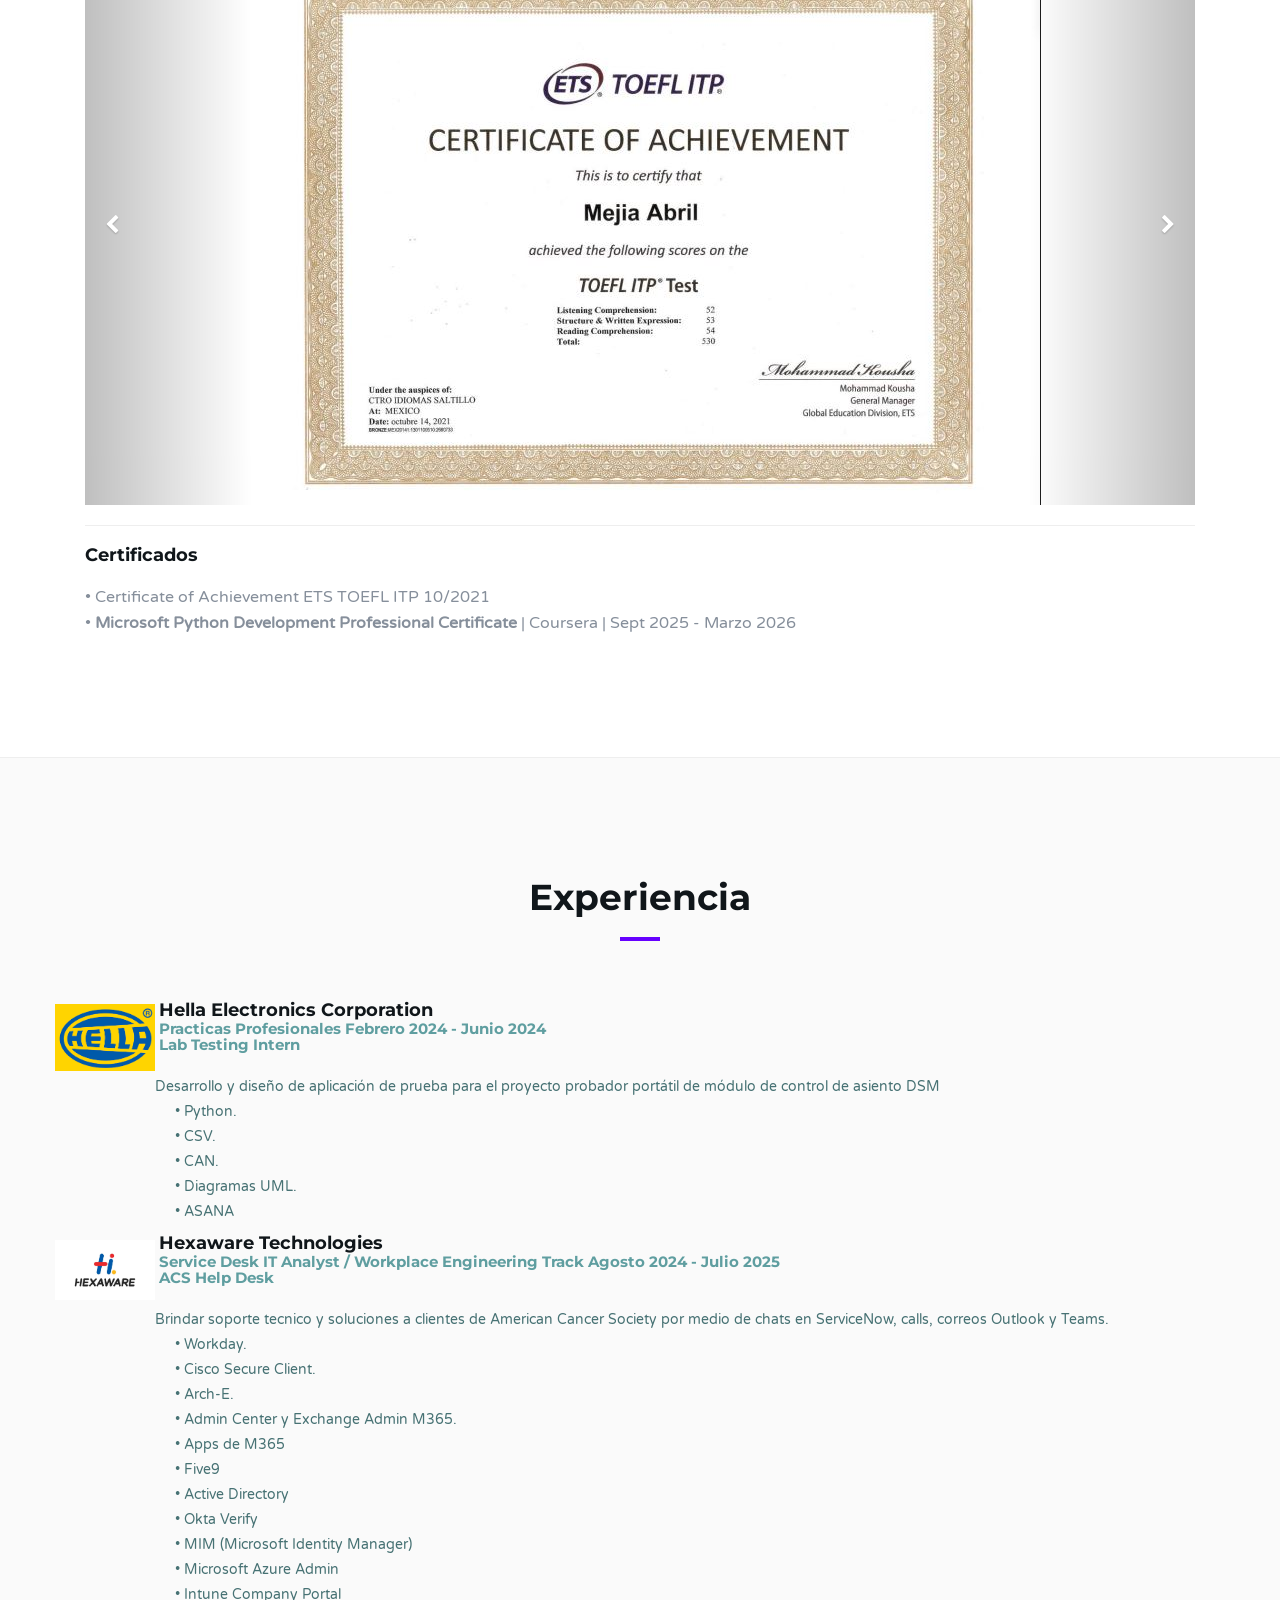
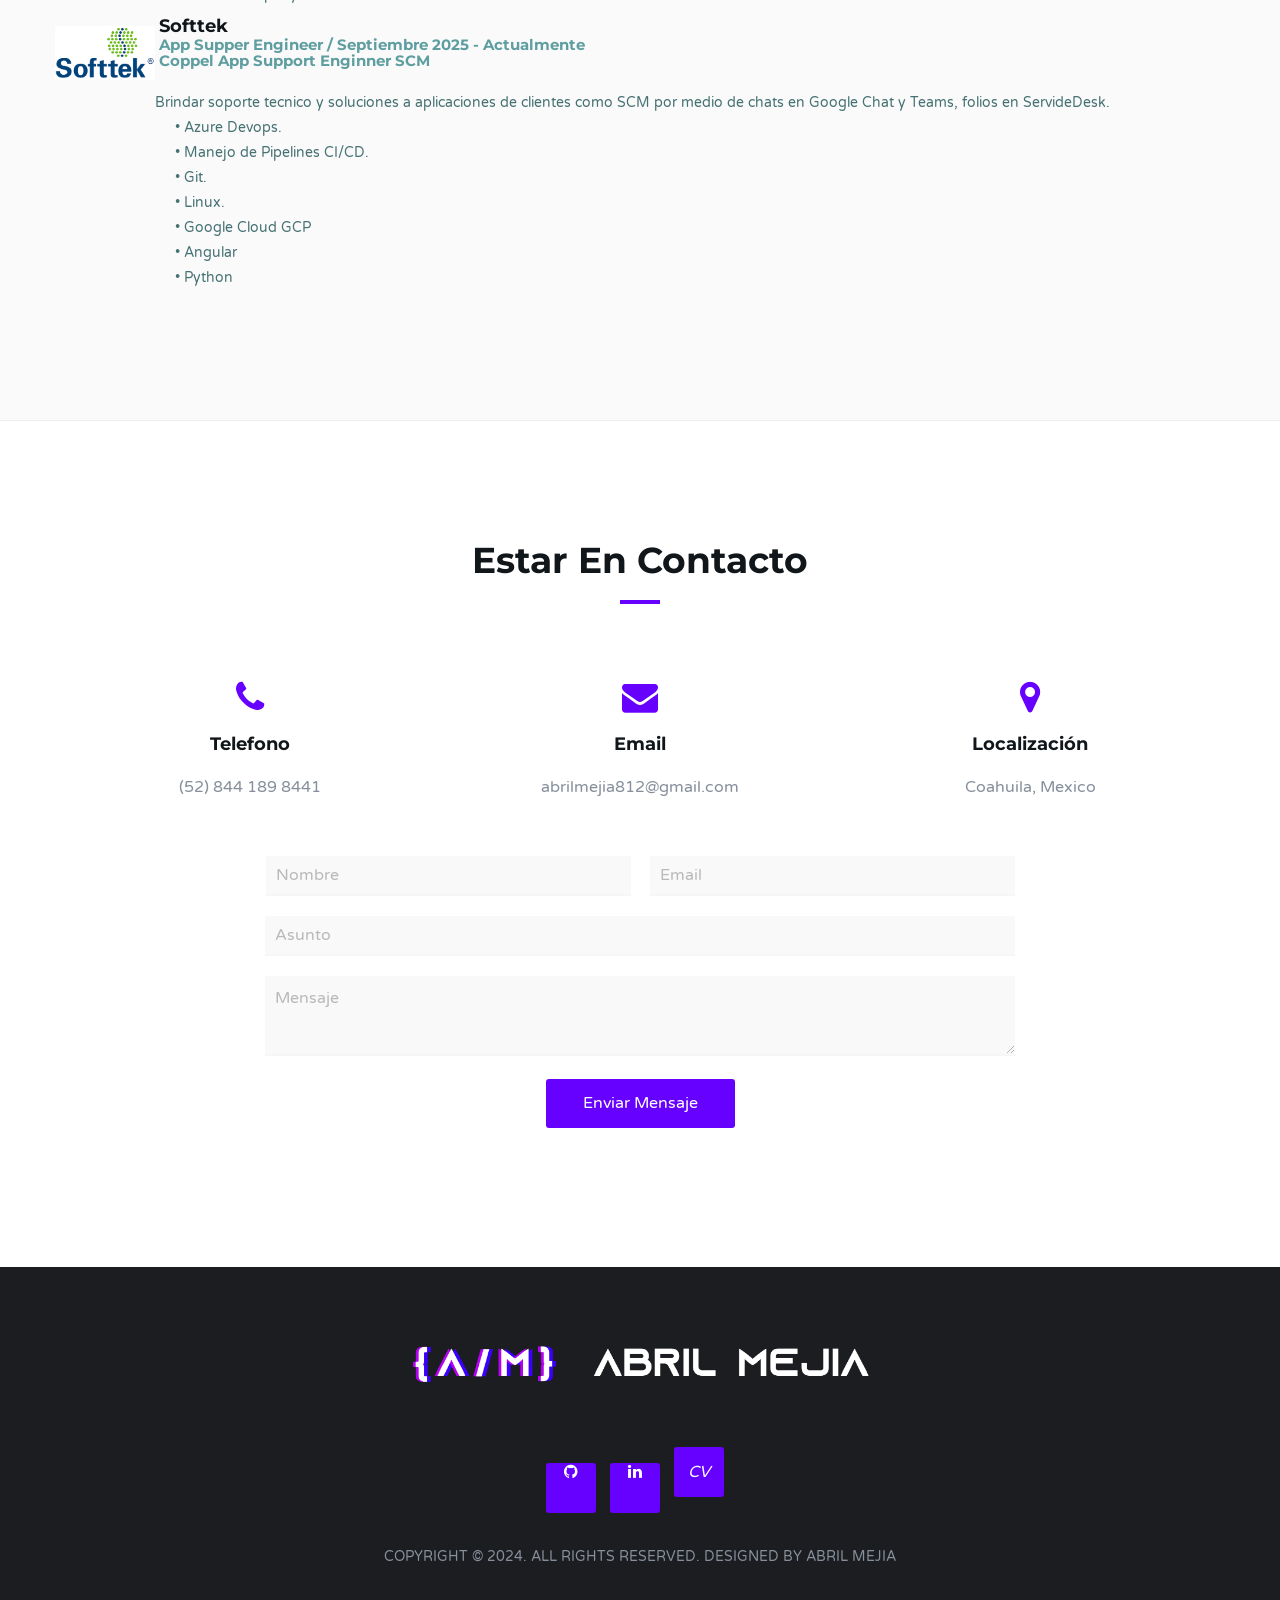
==== commit 22637cb1: "se cambia color del background de experiencia a gris" ====
--- a/index.html
+++ b/index.html
@@ -292,7 +292,7 @@
     </div>
     <!-- certified -->
     <!-- experience -->
-    <div id="experience" class="section md-padding">
+    <div id="experience" class="section md-padding bg-grey">
         <!-- Container -->
         <!-- /Container -->
     </div>
--- a/assets/css/estilo.css
+++ b/assets/css/estilo.css
@@ -42,6 +42,15 @@
 	General
 \*------------------------------------*/
 
+/*------------------------------------*\
+	fonts
+\*------------------------------------*/
+
+@font-face {
+    font-family: "GothicFont";
+    src: url("../fonts/gothic-valentine.ttf") format("truetype");
+}
+
 
 /* -- typography -- */
 
@@ -1930,8 +1939,9 @@
     text-align:center;
     font-size:20px;
     margin-top:20px;
-    color:#b01cfa;
-    font-weight:bold;
+    color:#070707;
+    font-size: 26px;
+    font-family: "GothicFont", sans-serif;
     text-shadow:0 0 10px #b01cfa;
 }
 
